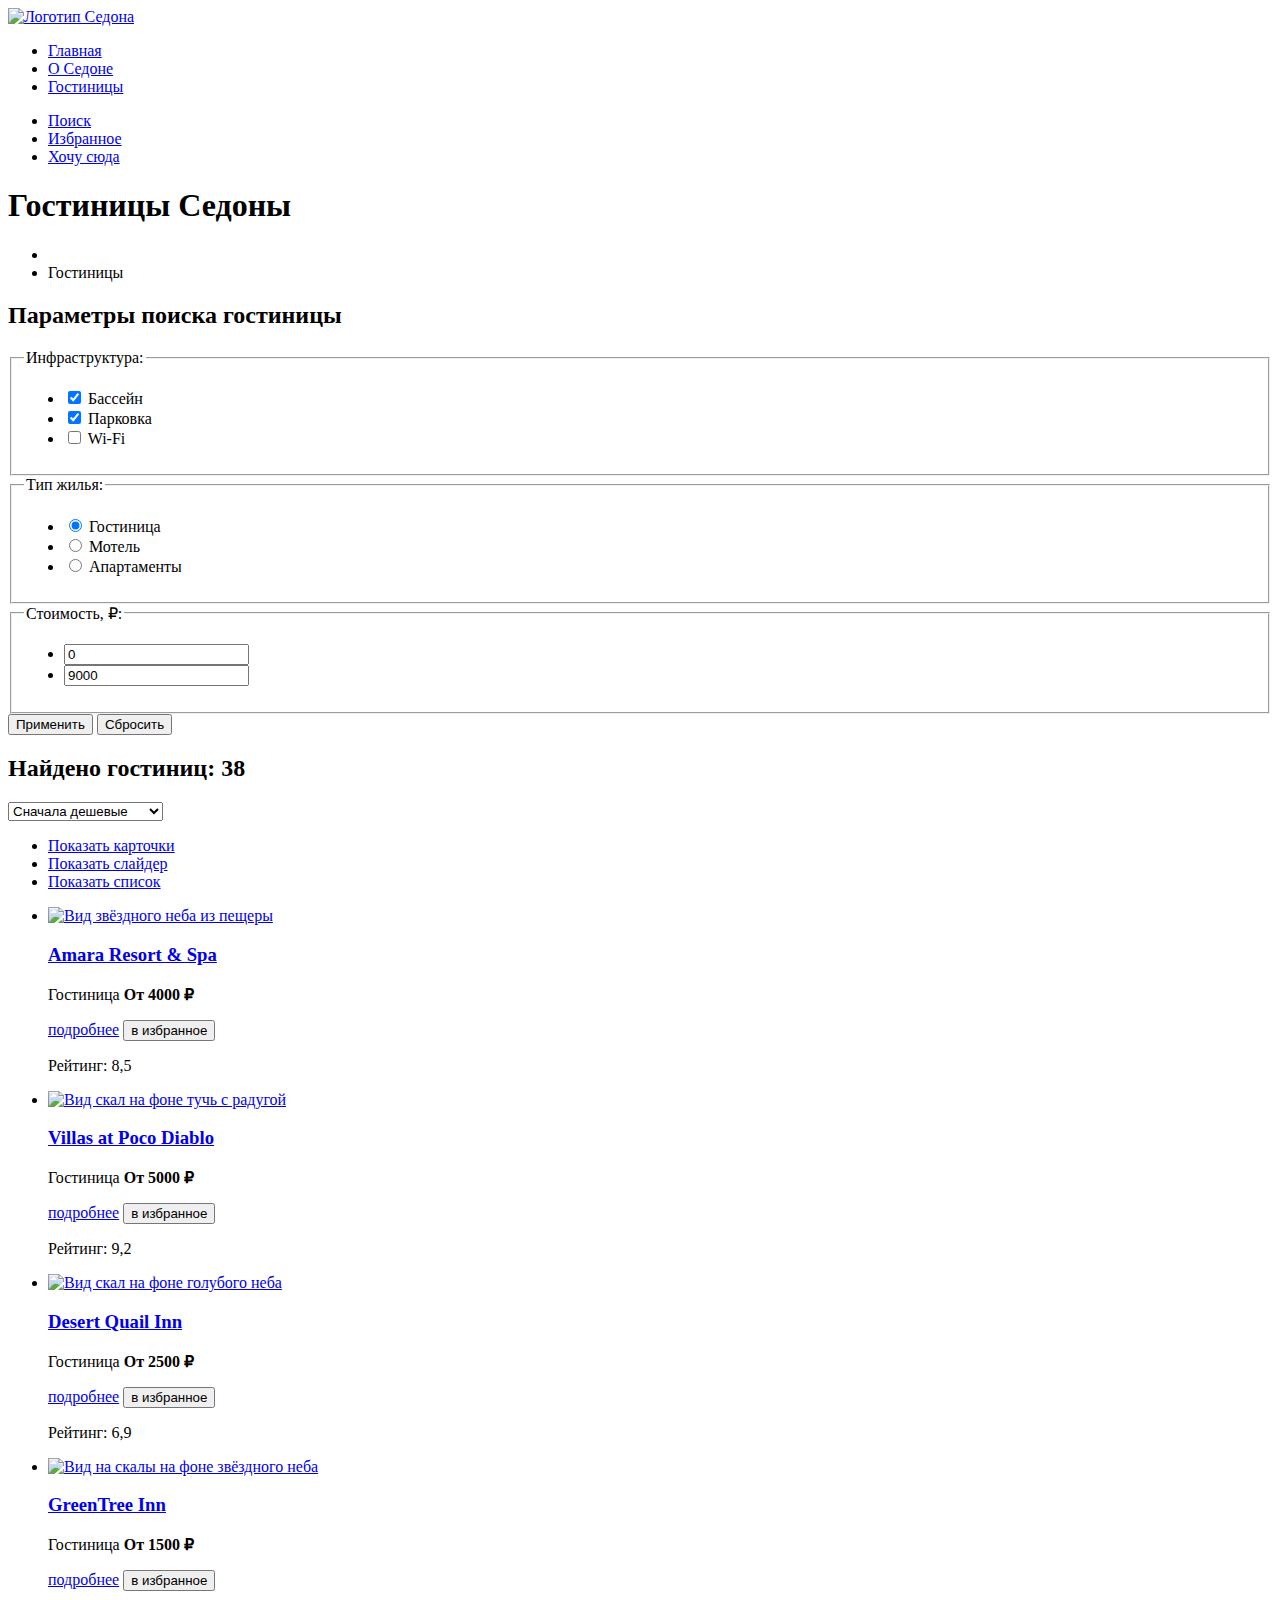
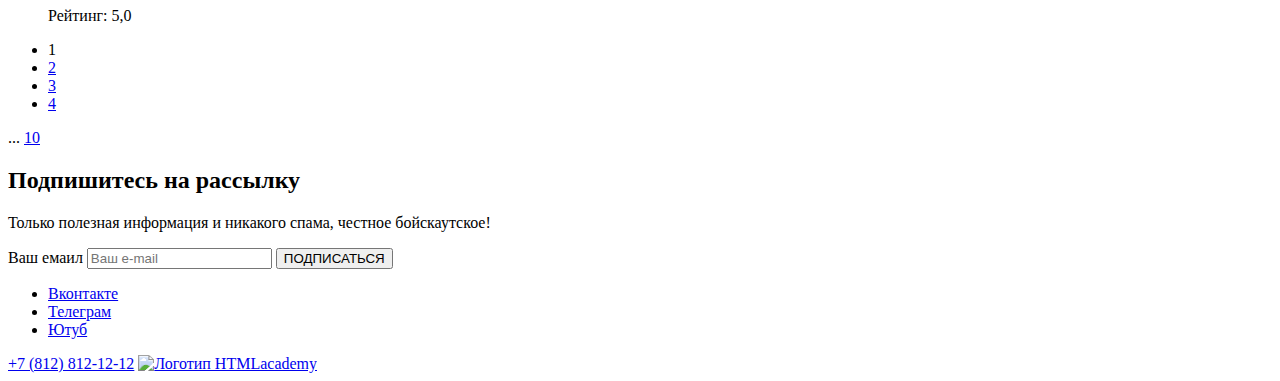
==== catalog.html @ 2568233f "Merge pull request #2 from MULTI-82rus/master" ====
<!DOCTYPE html>
<html lang="ru">
<head>
  <meta charset="UTF-8">
  <title>Городок: Седона</title>
</head>
<body>
  <header class="page-header">
    <a class="logo" href="index.html">
      <img src="#" alt="Логотип Седона">
    </a>
    <nav class="navigation">
      <ul class="navigation-list">
        <li class="navigation-item">
          <a class="navigation-link" href="index.html">Главная</a>
        </li>
        <li class="navigation-item">
          <a class="navigation-link" href="#">О&nbsp;Седоне</a>
        </li>
        <li class="navigation-item navigation-item-current">
          <a class="navigation-link" href="#">Гостиницы</a>
        </li>
      </ul>
      <ul class="navigation-list navigation-user">
        <li class="navigation-item">
          <a class="navigation-link" href="#">
            <span class="visually-hidden">Поиск</span>
          </a>
        </li>
        <li class="navigation-item">
          <a class="navigation-link" href="#">
            <span class="visually-hidden">Избранное</span>
          </a>
        </li>
        <li class="navigation-item">
          <a class="navigation-link button" href="catalog.html">Хочу сюда</a>
        </li>
      </ul>
    </nav>
  </header>
  <main class="main-catalog">
    <section class="hero-catalog">
      <h1 class="hero-catolog-title">Гостиницы Седоны</h1>
      <ul class="breadcrumbs-list">
        <li class="breadcrumbs-item">
          <a class="breadcrumbs-link" href="index.html"></a>
        </li>
        <li class="breadcrumbs-item">
          <a class="breadcrumbs-link">Гостиницы</a>
        </li>
      </ul>
      <h2 class="visually-hidden">Параметры поиска гостиницы</h2>
      <form class="catalog-filter" action="https://echo.htmlacademy.ru/" method="post">
        <fieldset class="catalog-filter-group">
          <legend class="catalog-filter-title">Инфраструктура:</legend>
          <ul class="catalog-filter-list">
            <li class="catalog-filter-item">
              <label class="control">
                <input class="control-input" type="checkbox" name="swimming-pool" checked>
                Бассейн
              </label>
            </li>
            <li class="catalog-filter-item">
              <label class="control">
                <input class="control-input" type="checkbox" name="parking" checked>
                Парковка
              </label>
            </li>
            <li class="catalog-filter-item">
              <label class="control">
                <input class="control-input" type="checkbox" name="wi-fi">
                Wi-Fi
              </label>
            </li>
          </ul>
        </fieldset>
        <fieldset class="catalog-filter-group">
          <legend class="catalog-filter-title">Тип жилья:</legend>
          <ul class="catalog-filter-list">
            <li class="catalog-filter-item">
              <label class="control">
                <input class="control-input" type="radio" name="type-of-housing" value="hotel" checked>
                Гостиница
              </label>
            </li>
            <li class="catalog-filter-item">
              <label class="control">
                <input class="control-input" type="radio" name="type-of-housing" value="motel">
                Мотель
              </label>
            </li>
            <li class="catalog-filter-item">
              <label class="control">
                <input class="control-input" type="radio" name="type-of-housing" value="apartments">
                Апартаменты
              </label>
            </li>
          </ul>
        </fieldset>
        <fieldset class="catalog-filter-group">
          <legend class="catalog-filter-title">Стоимость, ₽:</legend>
          <ul class="catalog-filter-list">
            <li class="catalog-filter-item">
              <label class="control">
                <input class="control-input" type="text" name="min-amount" value="0" placeholder="от">
              </label>
            </li>
            <li class="catalog-filter-item">
              <label class="control">
                <input class="control-input" type="text" name="max-amount" value="9000" placeholder="до">
              </label>
            </li>
          </ul>
        </fieldset>
        <button class="button button-catalog-filter" type="submit">Применить</button>
        <button class="button button-reset-catalog-filter" type="reset">Сбросить</button>
      </form>
    </section>
    <section class="hotel-cards">
      <div class="sorting-products">
        <h2 class="sorting-products-title">Найдено гостиниц: <span>38</span></h2>
        <select class="select-control" aria-label="Сортировка">
          <option value="cheap" selected>Сначала дешевые</option>
          <option value="expensive">Сначала дорогие</option>
          <option value="popular">Сначала популярные</option>
        </select>
        <ul class="sorting-display-list">
          <li  class="sorting-display-item sorting-display-item-current">
            <a class="sorting-display-link" href="#">
              <span class="visually-hidden">Показать карточки</span>
            </a>
          </li>
          <li  class="sorting-display-item">
            <a class="sorting-display-link" href="#">
              <span class="visually-hidden">Показать слайдер</span>
            </a>
          </li>
          <li  class="sorting-display-item">
            <a class="sorting-display-link" href="#">
              <span class="visually-hidden">Показать список</span>
            </a>
          </li>
        </ul>
      </div>
      <div class="hotel-cards-wrapper">
        <ul class="hotel-cards-list">
          <li class="hotel-card">
            <a class="hotel-card-link" href="#">
              <img class="hotel-card-image" src="#" alt="Вид звёздного неба из пещеры">
            </a>
            <a class="hotel-card-link" href="#">
              <h3 class="class="hotel-card-title>Amara Resort &amp;&nbsp;Spa</h3>
            </a>
            <p class="hotel-card-info">
              <span class="hotel-card-type">Гостиница</span>
              <b class="hotel-card-price">От 4000 ₽</b>
            </p>
            <a class="button-card-detailed button" href="#">подробнее</a>
            <button class="button-card-favorites button" type="button">в избранное</button>
            <div class="rating-stars">
              <span class="star"></span>
              <span class="star"></span>
              <span class="star"></span>
              <span class="star"></span>
            </div>
            <p class="rating">Рейтинг: 8,5</p>
          </li>
        </ul>
      </div>
      <div class="hotel-cards-wrapper">
        <ul class="hotel-cards-list">
          <li class="hotel-card">
            <a class="hotel-card-link" href="#">
              <img class="hotel-card-image" src="#" alt="Вид скал на фоне тучь с радугой">
            </a>
            <a class="hotel-card-link" href="#">
              <h3 class="class="hotel-card-title>Villas at&nbsp;Poco Diablo</h3>
            </a>
            <p class="hotel-card-info">
              <span class="hotel-card-type">Гостиница</span>
              <b class="hotel-card-price">От 5000 ₽</b>
            </p>
            <a class="button-card-detailed button" href="#">подробнее</a>
            <button class="button-card-favorites button" type="button">в избранное</button>
            <div class="rating-stars">
              <span class="star"></span>
              <span class="star"></span>
              <span class="star"></span>
              <span class="star"></span>
            </div>
            <p class="rating">Рейтинг: 9,2</p>
          </li>
        </ul>
      </div>
      <div class="hotel-cards-wrapper">
        <ul class="hotel-cards-list">
          <li class="hotel-card">
            <a class="hotel-card-link" href="#">
              <img class="hotel-card-image" src="#" alt="Вид скал на фоне голубого неба">
            </a>
            <a class="hotel-card-link" href="#">
              <h3 class="class="hotel-card-title>Desert Quail Inn</h3>
            </a>
            <p class="hotel-card-info">
              <span class="hotel-card-type">Гостиница</span>
              <b class="hotel-card-price">От 2500 ₽</b>
            </p>
            <a class="button-card-detailed button" href="#">подробнее</a>
            <button class="button-card-favorites button" type="button">в избранное</button>
            <div class="rating-stars">
              <span class="star"></span>
              <span class="star"></span>
              <span class="star"></span>
            </div>
            <p class="rating">Рейтинг: 6,9</p>
          </li>
        </ul>
      </div>
      <div class="hotel-cards-wrapper">
        <ul class="hotel-cards-list">
          <li class="hotel-card">
            <a class="hotel-card-link" href="#">
              <img class="hotel-card-image" src="#" alt="Вид на скалы на фоне звёздного неба">
            </a>
            <a class="hotel-card-link" href="#">
              <h3 class="class="hotel-card-title>GreenTree Inn</h3>
            </a>
            <p class="hotel-card-info">
              <span class="hotel-card-type">Гостиница</span>
              <b class="hotel-card-price">От 1500 ₽</b>
            </p>
            <a class="button-card-detailed button" href="#">подробнее</a>
            <button class="button-card-favorites button" type="button">в избранное</button>
            <div class="rating-stars">
              <span class="star"></span>
              <span class="star"></span>
            </div>
            <p class="rating">Рейтинг: 5,0</p>
          </li>
        </ul>
      </div>
      <div class="pagination">
        <ul class="pagination-list">
          <li class="pagination-item">
            <a class="pagination-link pagination-link-current">1</a>
          </li>
          <li class="pagination-item">
            <a class="pagination-link" href="#">2</a>
          </li>
          <li class="pagination-item">
            <a class="pagination-link" href="#">3</a>
          </li>
          <li class="pagination-item">
            <a class="pagination-link" href="#">4</a>
          </li>
        </ul>
        <span class="pagination-separator">...</span>
        <a class="pagination-last-page" href="#">10</a>
      </div>
    </section>
    <section class="subscription subscription-catalog">
      <h2 class="subscription-title">Подпишитесь на&nbsp;рассылку</h2>
      <p class="subscription-descr">Только полезная информация и&nbsp;никакого спама, честное бойскаутское!</p>
      <form class="subscription-form" action="https://echo.htmlacademy.ru/" method="post">
        <label class="visually-hidden" for="subscription-email">Ваш емаил</label>
        <input class="subscription-field" type="email" name="subscription-email" id="subscription-email" placeholder="Ваш e-mail">
        <button class="subscription-button" type="submit">ПОДПИСАТЬСЯ</button>
      </form>
    </section>
  </main>
  <footer class="page-footer">
    <ul class="social-list">
      <li class="social-item">
        <a class="social-icons" href="https://vk.com/htmlacademy" target="_blank">
          <span class="visually-hidden">Вконтакте</span>
        </a>
      </li>
      <li class="social-item">
        <a class="social-icons" href="https://t.me/htmlacademy" target="_blank">
          <span class="visually-hidden">Телеграм</span>
        </a>
      </li>
      <li class="social-item">
        <a class="social-icons" href="https://www.youtube.com/user/htmlacademyru" target="_blank">
          <span class="visually-hidden">Ютуб</span>
        </a>
      </li>
    </ul>
    <a href="tel:+78128121212">+7 (812) 812-12-12</a>
    <a href="https://htmlacademy.ru/" target="_blank">
      <img src="#" alt="Логотип HTMLacademy">
    </a>
  </footer>
</body>
</html>
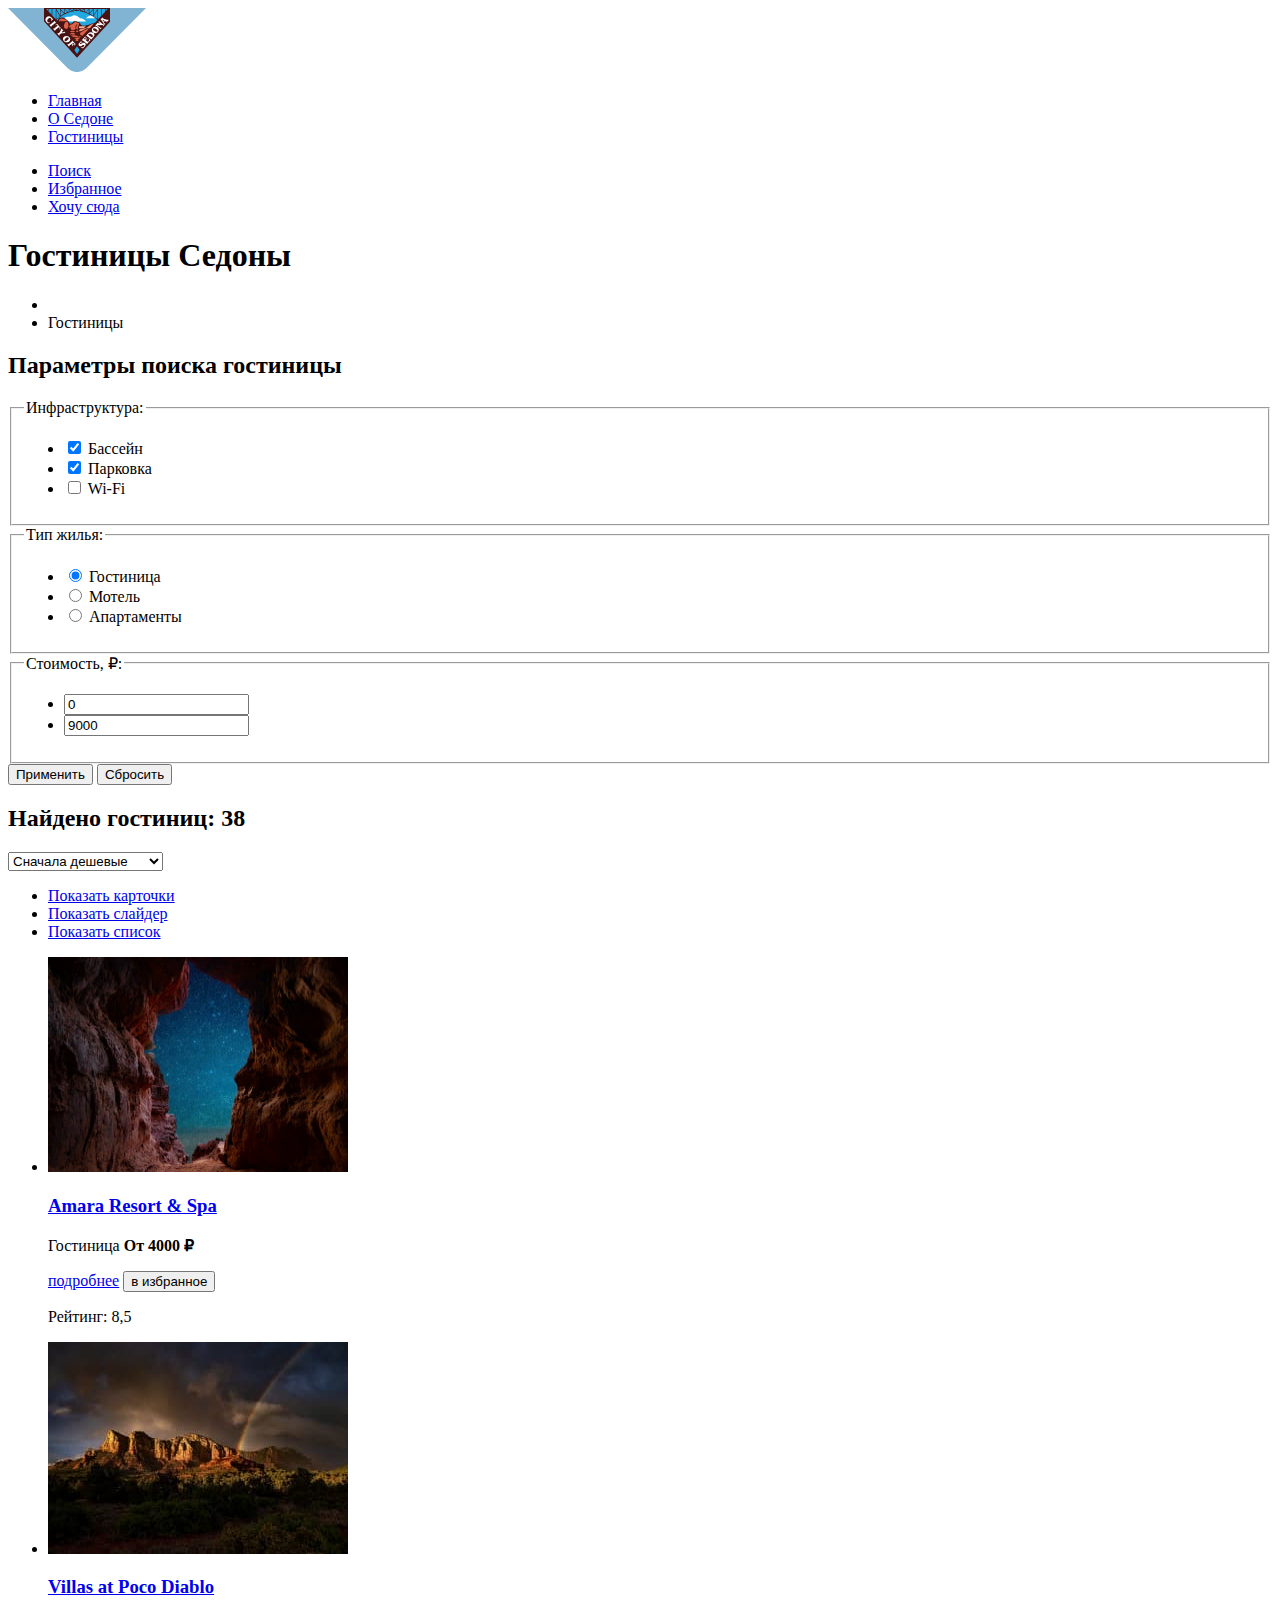
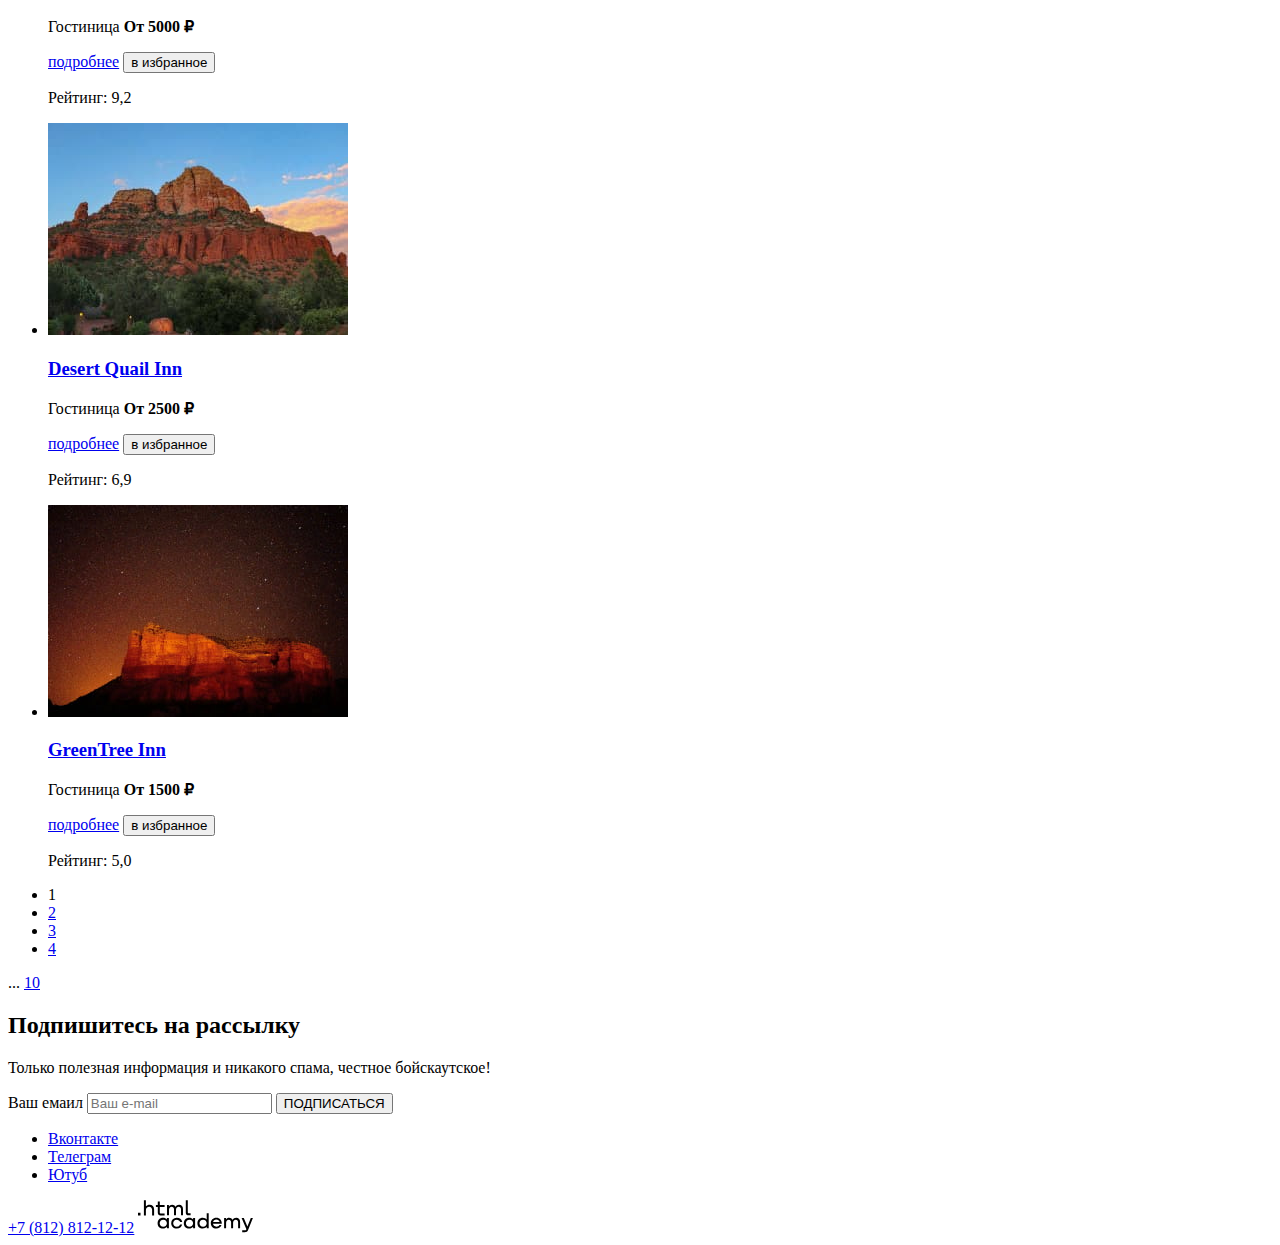
==== commit 875009e0: "Подключает контентные изображения в разметку" ====
--- a/catalog.html
+++ b/catalog.html
@@ -7,7 +7,7 @@
 <body>
   <header class="page-header">
     <a class="logo" href="index.html">
-      <img src="#" alt="Логотип Седона">
+      <img src="images/logo/logo.svg" width="138" height="64" alt="Логотип Седона">
     </a>
     <nav class="navigation">
       <ul class="navigation-list">
@@ -146,7 +146,7 @@
         <ul class="hotel-cards-list">
           <li class="hotel-card">
             <a class="hotel-card-link" href="#">
-              <img class="hotel-card-image" src="#" alt="Вид звёздного неба из пещеры">
+              <img class="hotel-card-image" src="images/catalog/catalog-hotel-Amara-Resort-Spa.jpg" width="300" height="215" alt="Вид звёздного неба из пещеры">
             </a>
             <a class="hotel-card-link" href="#">
               <h3 class="class="hotel-card-title>Amara Resort &amp;&nbsp;Spa</h3>
@@ -171,7 +171,7 @@
         <ul class="hotel-cards-list">
           <li class="hotel-card">
             <a class="hotel-card-link" href="#">
-              <img class="hotel-card-image" src="#" alt="Вид скал на фоне тучь с радугой">
+              <img class="hotel-card-image" src="images/catalog/catalog-hotel-Villas-at-Poco-Diablo.jpg" alt="Вид скал на фоне тучь с радугой">
             </a>
             <a class="hotel-card-link" href="#">
               <h3 class="class="hotel-card-title>Villas at&nbsp;Poco Diablo</h3>
@@ -196,7 +196,7 @@
         <ul class="hotel-cards-list">
           <li class="hotel-card">
             <a class="hotel-card-link" href="#">
-              <img class="hotel-card-image" src="#" alt="Вид скал на фоне голубого неба">
+              <img class="hotel-card-image" src="images/catalog/catalog-hotel-Desert-Quail-Inn.jpg" alt="Вид скал на фоне голубого неба">
             </a>
             <a class="hotel-card-link" href="#">
               <h3 class="class="hotel-card-title>Desert Quail Inn</h3>
@@ -220,7 +220,7 @@
         <ul class="hotel-cards-list">
           <li class="hotel-card">
             <a class="hotel-card-link" href="#">
-              <img class="hotel-card-image" src="#" alt="Вид на скалы на фоне звёздного неба">
+              <img class="hotel-card-image" src="images/catalog/catalog-hotel-GreenTree-Inn.jpg" alt="Вид на скалы на фоне звёздного неба">
             </a>
             <a class="hotel-card-link" href="#">
               <h3 class="class="hotel-card-title>GreenTree Inn</h3>
@@ -288,7 +288,7 @@
     </ul>
     <a href="tel:+78128121212">+7 (812) 812-12-12</a>
     <a href="https://htmlacademy.ru/" target="_blank">
-      <img src="#" alt="Логотип HTMLacademy">
+      <img src="images/logo/logo-footer-htmlacademy.svg" width="115" height="33" alt="Логотип HTMLacademy">
     </a>
   </footer>
 </body>
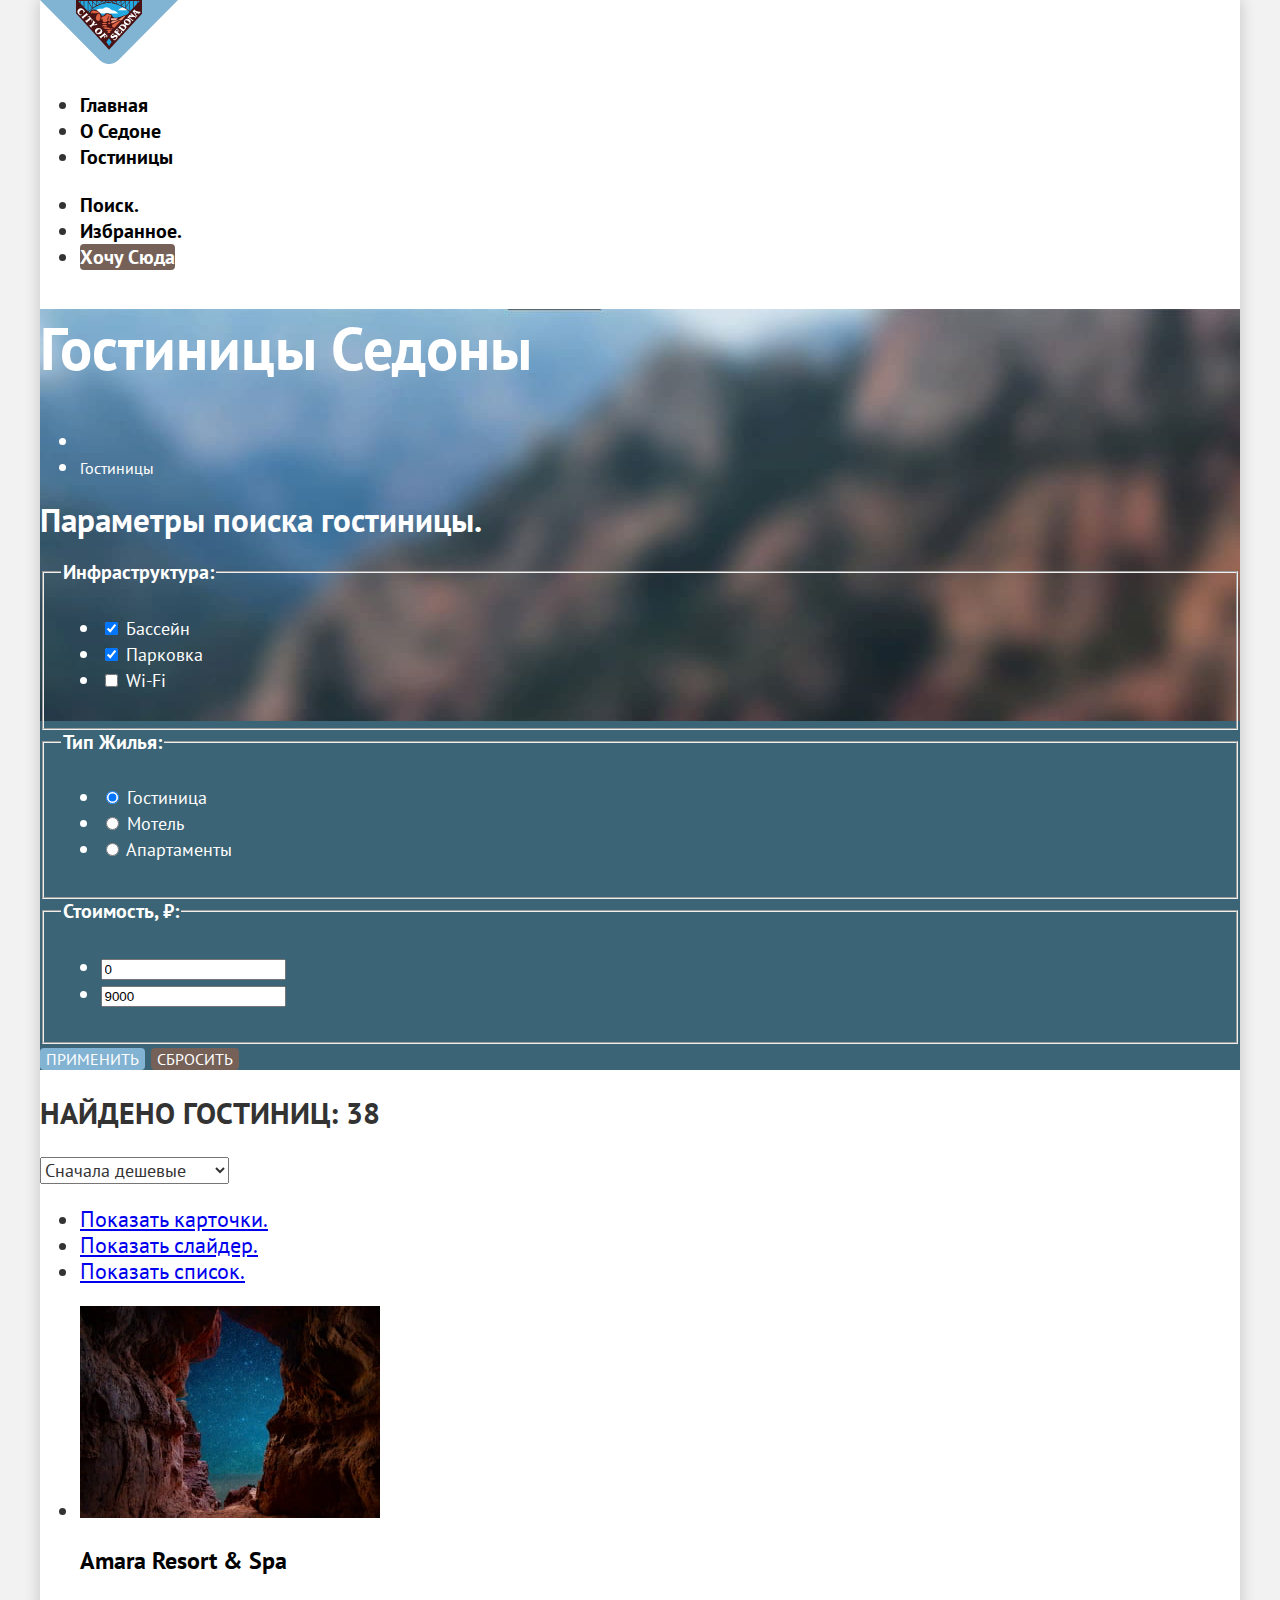
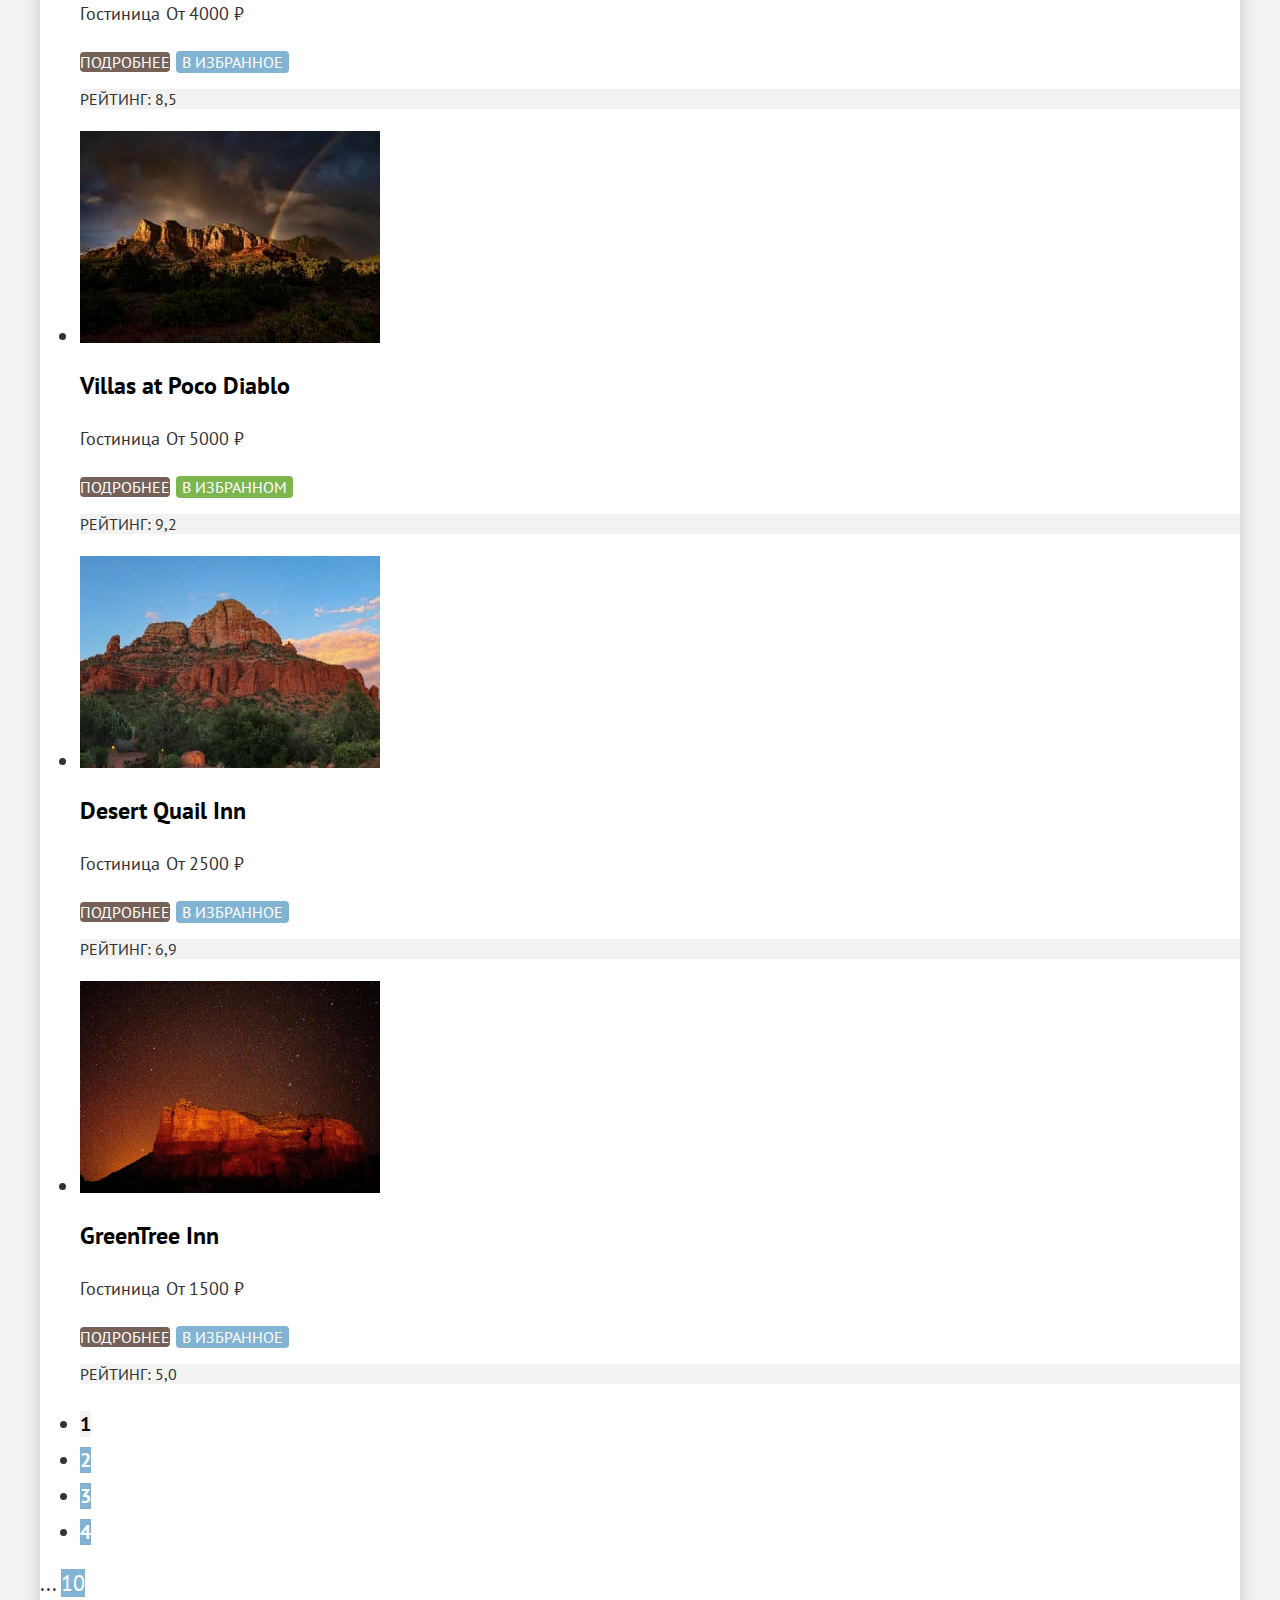
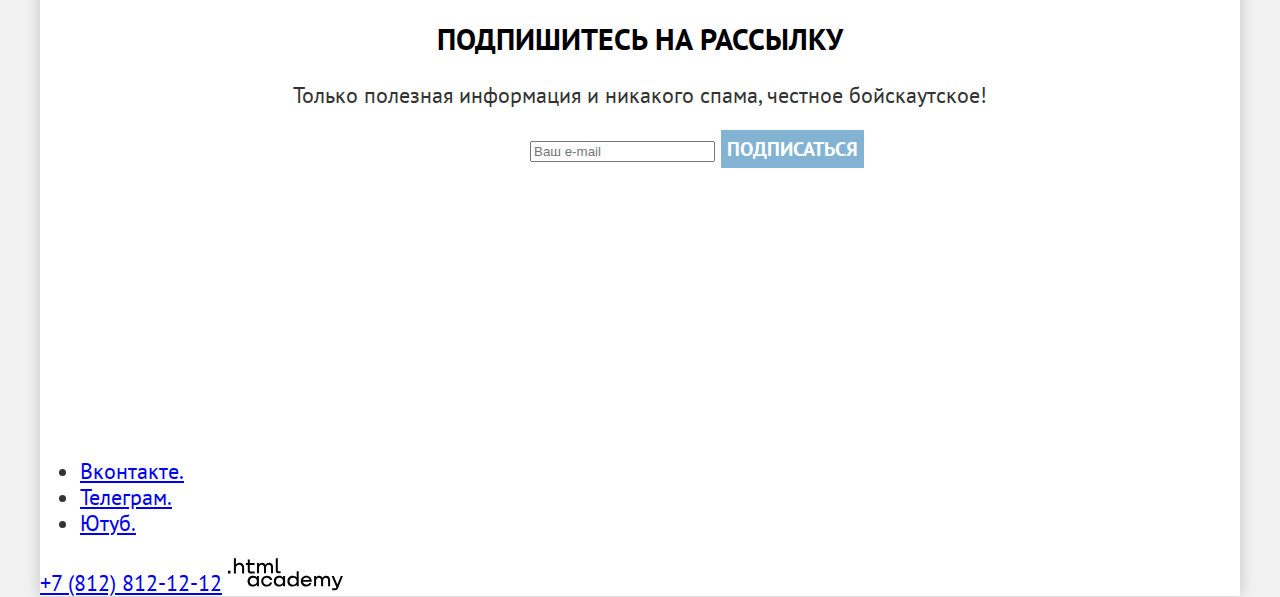
==== commit 233a4f03: "Merge pull request #4 from MULTI-82rus/master" ====
--- a/catalog.html
+++ b/catalog.html
@@ -1,295 +1,441 @@
 <!DOCTYPE html>
 <html lang="ru">
-<head>
-  <meta charset="UTF-8">
-  <title>Городок: Седона</title>
-</head>
-<body>
-  <header class="page-header">
-    <a class="logo" href="index.html">
-      <img src="images/logo/logo.svg" width="138" height="64" alt="Логотип Седона">
-    </a>
-    <nav class="navigation">
-      <ul class="navigation-list">
-        <li class="navigation-item">
-          <a class="navigation-link" href="index.html">Главная</a>
-        </li>
-        <li class="navigation-item">
-          <a class="navigation-link" href="#">О&nbsp;Седоне</a>
-        </li>
-        <li class="navigation-item navigation-item-current">
-          <a class="navigation-link" href="#">Гостиницы</a>
-        </li>
-      </ul>
-      <ul class="navigation-list navigation-user">
-        <li class="navigation-item">
-          <a class="navigation-link" href="#">
-            <span class="visually-hidden">Поиск</span>
-          </a>
-        </li>
-        <li class="navigation-item">
-          <a class="navigation-link" href="#">
-            <span class="visually-hidden">Избранное</span>
-          </a>
-        </li>
-        <li class="navigation-item">
-          <a class="navigation-link button" href="catalog.html">Хочу сюда</a>
-        </li>
-      </ul>
-    </nav>
-  </header>
-  <main class="main-catalog">
-    <section class="hero-catalog">
-      <h1 class="hero-catolog-title">Гостиницы Седоны</h1>
-      <ul class="breadcrumbs-list">
-        <li class="breadcrumbs-item">
-          <a class="breadcrumbs-link" href="index.html"></a>
-        </li>
-        <li class="breadcrumbs-item">
-          <a class="breadcrumbs-link">Гостиницы</a>
-        </li>
-      </ul>
-      <h2 class="visually-hidden">Параметры поиска гостиницы</h2>
-      <form class="catalog-filter" action="https://echo.htmlacademy.ru/" method="post">
-        <fieldset class="catalog-filter-group">
-          <legend class="catalog-filter-title">Инфраструктура:</legend>
-          <ul class="catalog-filter-list">
-            <li class="catalog-filter-item">
-              <label class="control">
-                <input class="control-input" type="checkbox" name="swimming-pool" checked>
-                Бассейн
-              </label>
-            </li>
-            <li class="catalog-filter-item">
-              <label class="control">
-                <input class="control-input" type="checkbox" name="parking" checked>
-                Парковка
-              </label>
-            </li>
-            <li class="catalog-filter-item">
-              <label class="control">
-                <input class="control-input" type="checkbox" name="wi-fi">
-                Wi-Fi
-              </label>
+  <head>
+    <meta charset="UTF-8" />
+    <title>Городок: Седона</title>
+    <link rel="stylesheet" href="styles/styles.css" />
+  </head>
+  <body>
+    <div class="page-container">
+      <!-- Шапка -->
+      <header class="page-header">
+        <a class="header-logo" href="index.html">
+          <img
+            src="images/logo/logo.svg"
+            width="138"
+            height="64"
+            alt="Логотип Седона."
+          />
+        </a>
+        <nav class="navigation">
+          <ul class="navigation-list">
+            <li class="navigation-item">
+              <a class="navigation-link" href="index.html">Главная</a>
+            </li>
+            <li class="navigation-item">
+              <a class="navigation-link" href="#">О&nbsp;Седоне</a>
+            </li>
+            <li class="navigation-item navigation-item-current">
+              <a class="navigation-link" href="#">Гостиницы</a>
             </li>
           </ul>
-        </fieldset>
-        <fieldset class="catalog-filter-group">
-          <legend class="catalog-filter-title">Тип жилья:</legend>
-          <ul class="catalog-filter-list">
-            <li class="catalog-filter-item">
-              <label class="control">
-                <input class="control-input" type="radio" name="type-of-housing" value="hotel" checked>
-                Гостиница
-              </label>
-            </li>
-            <li class="catalog-filter-item">
-              <label class="control">
-                <input class="control-input" type="radio" name="type-of-housing" value="motel">
-                Мотель
-              </label>
-            </li>
-            <li class="catalog-filter-item">
-              <label class="control">
-                <input class="control-input" type="radio" name="type-of-housing" value="apartments">
-                Апартаменты
-              </label>
+          <ul class="navigation-list navigation-user">
+            <li class="navigation-item">
+              <a class="navigation-link" href="#">
+                <span class="visually-hidden">Поиск.</span>
+              </a>
+            </li>
+            <li class="navigation-item">
+              <a class="navigation-link" href="#">
+                <span class="visually-hidden">Избранное.</span>
+              </a>
+            </li>
+            <li class="navigation-item">
+              <a class="navigation-link button" href="catalog.html"
+                >Хочу сюда</a
+              >
             </li>
           </ul>
-        </fieldset>
-        <fieldset class="catalog-filter-group">
-          <legend class="catalog-filter-title">Стоимость, ₽:</legend>
-          <ul class="catalog-filter-list">
-            <li class="catalog-filter-item">
-              <label class="control">
-                <input class="control-input" type="text" name="min-amount" value="0" placeholder="от">
-              </label>
-            </li>
-            <li class="catalog-filter-item">
-              <label class="control">
-                <input class="control-input" type="text" name="max-amount" value="9000" placeholder="до">
-              </label>
-            </li>
-          </ul>
-        </fieldset>
-        <button class="button button-catalog-filter" type="submit">Применить</button>
-        <button class="button button-reset-catalog-filter" type="reset">Сбросить</button>
-      </form>
-    </section>
-    <section class="hotel-cards">
-      <div class="sorting-products">
-        <h2 class="sorting-products-title">Найдено гостиниц: <span>38</span></h2>
-        <select class="select-control" aria-label="Сортировка">
-          <option value="cheap" selected>Сначала дешевые</option>
-          <option value="expensive">Сначала дорогие</option>
-          <option value="popular">Сначала популярные</option>
-        </select>
-        <ul class="sorting-display-list">
-          <li  class="sorting-display-item sorting-display-item-current">
-            <a class="sorting-display-link" href="#">
-              <span class="visually-hidden">Показать карточки</span>
+        </nav>
+      </header>
+      <main class="main-catalog">
+        <!-- Обёртка фильтра -->
+        <div class="main-inner-wrap">
+          <!-- Шапка фильтр поиска гостиниц -->
+          <header class="main-inner">
+            <h1 class="main-inner-title">Гостиницы Седоны</h1>
+            <ul class="breadcrumbs-list">
+              <li class="breadcrumbs-item">
+                <a class="breadcrumbs-link" href="index.html"></a>
+              </li>
+              <li class="breadcrumbs-item">
+                <a class="breadcrumbs-link">Гостиницы</a>
+              </li>
+            </ul>
+          </header>
+          <!-- Фильтр поиска гостиниц -->
+          <section class="catalog-products">
+            <h2 class="visually-hidden">Параметры поиска гостиницы.</h2>
+            <form
+              class="catalog-filter"
+              action="https://echo.htmlacademy.ru/"
+              method="post"
+            >
+              <fieldset class="catalog-filter-group">
+                <legend class="catalog-filter-title">Инфраструктура:</legend>
+                <ul class="catalog-filter-list">
+                  <li class="catalog-filter-item">
+                    <label class="control">
+                      <input
+                        class="control-input"
+                        type="checkbox"
+                        name="swimming-pool"
+                        checked
+                      />
+                      Бассейн
+                    </label>
+                  </li>
+                  <li class="catalog-filter-item">
+                    <label class="control">
+                      <input
+                        class="control-input"
+                        type="checkbox"
+                        name="parking"
+                        checked
+                      />
+                      Парковка
+                    </label>
+                  </li>
+                  <li class="catalog-filter-item">
+                    <label class="control">
+                      <input
+                        class="control-input"
+                        type="checkbox"
+                        name="wi-fi"
+                      />
+                      Wi-Fi
+                    </label>
+                  </li>
+                </ul>
+              </fieldset>
+              <fieldset class="catalog-filter-group">
+                <legend class="catalog-filter-title">Тип жилья:</legend>
+                <ul class="catalog-filter-list">
+                  <li class="catalog-filter-item">
+                    <label class="control">
+                      <input
+                        class="control-input"
+                        type="radio"
+                        name="type-of-housing"
+                        value="hotel"
+                        checked
+                      />
+                      Гостиница
+                    </label>
+                  </li>
+                  <li class="catalog-filter-item">
+                    <label class="control">
+                      <input
+                        class="control-input"
+                        type="radio"
+                        name="type-of-housing"
+                        value="motel"
+                      />
+                      Мотель
+                    </label>
+                  </li>
+                  <li class="catalog-filter-item">
+                    <label class="control">
+                      <input
+                        class="control-input"
+                        type="radio"
+                        name="type-of-housing"
+                        value="apartments"
+                      />
+                      Апартаменты
+                    </label>
+                  </li>
+                </ul>
+              </fieldset>
+              <fieldset class="catalog-filter-group">
+                <legend class="catalog-filter-title">Стоимость, ₽:</legend>
+                <ul class="catalog-filter-list">
+                  <li class="catalog-filter-item">
+                    <label class="control">
+                      <input
+                        class="control-input"
+                        type="text"
+                        name="min-amount"
+                        value="0"
+                        placeholder="от"
+                      />
+                    </label>
+                  </li>
+                  <li class="catalog-filter-item">
+                    <label class="control">
+                      <input
+                        class="control-input"
+                        type="text"
+                        name="max-amount"
+                        value="9000"
+                        placeholder="до"
+                      />
+                    </label>
+                  </li>
+                </ul>
+              </fieldset>
+              <button class="button button-light" type="submit">
+                Применить
+              </button>
+              <button class="button button-reset-catalog-filter" type="reset">
+                Сбросить
+              </button>
+            </form>
+          </section>
+        </div>
+        <!-- Карточки гостиниц -->
+        <section class="hotel-cards">
+          <div class="sorting-products">
+            <h2 class="sorting-products-title">
+              Найдено гостиниц: <span>38</span>
+            </h2>
+            <select class="select-control" aria-label="Сортировка">
+              <option value="cheap" selected>Сначала дешевые</option>
+              <option value="expensive">Сначала дорогие</option>
+              <option value="popular">Сначала популярные</option>
+            </select>
+            <ul class="sorting-display-list">
+              <li class="sorting-display-item sorting-display-item-current">
+                <a class="sorting-display-link" href="#">
+                  <span class="visually-hidden">Показать карточки.</span>
+                </a>
+              </li>
+              <li class="sorting-display-item">
+                <a class="sorting-display-link" href="#">
+                  <span class="visually-hidden">Показать слайдер.</span>
+                </a>
+              </li>
+              <li class="sorting-display-item">
+                <a class="sorting-display-link" href="#">
+                  <span class="visually-hidden">Показать список.</span>
+                </a>
+              </li>
+            </ul>
+          </div>
+          <div class="hotel-cards-wrapper">
+            <ul class="hotel-cards-list">
+              <li class="hotel-card">
+                <a class="hotel-card-link" href="#">
+                  <img
+                    class="hotel-card-image"
+                    src="images/catalog/catalog-hotel-Amara-Resort-Spa.jpg"
+                    width="300"
+                    height="212"
+                    alt="Вид звёздного неба из пещеры."
+                  />
+                </a>
+                <a class="hotel-card-link" href="#">
+                  <h3 class="hotel-card-title">Amara Resort &amp;&nbsp;Spa</h3>
+                </a>
+                <p class="hotel-card-info">
+                  <span class="hotel-card-type">Гостиница</span>
+                  <b class="hotel-card-price">От 4000 ₽</b>
+                </p>
+                <a class="button" href="#">подробнее</a>
+                <button class="button button-light" type="button">
+                  в избранное
+                </button>
+                <div class="rating-stars">
+                  <span class="star"></span>
+                  <span class="star"></span>
+                  <span class="star"></span>
+                  <span class="star"></span>
+                </div>
+                <p class="rating">Рейтинг: 8,5</p>
+              </li>
+            </ul>
+          </div>
+          <div class="hotel-cards-wrapper">
+            <ul class="hotel-cards-list">
+              <li class="hotel-card">
+                <a class="hotel-card-link" href="#">
+                  <img
+                    class="hotel-card-image"
+                    src="images/catalog/catalog-hotel-Villas-at-Poco-Diablo.jpg"
+                    width="300"
+                    height="212"
+                    alt="Вид скал на фоне тучь с радугой."
+                  />
+                </a>
+                <a class="hotel-card-link" href="#">
+                  <h3 class="hotel-card-title">Villas at&nbsp;Poco Diablo</h3>
+                </a>
+                <p class="hotel-card-info">
+                  <span class="hotel-card-type">Гостиница</span>
+                  <b class="hotel-card-price">От 5000 ₽</b>
+                </p>
+                <a class="button" href="#">подробнее</a>
+                <button class="button button-in-favorites" type="button">
+                  в избранном
+                </button>
+                <div class="rating-stars">
+                  <span class="star"></span>
+                  <span class="star"></span>
+                  <span class="star"></span>
+                  <span class="star"></span>
+                </div>
+                <p class="rating">Рейтинг: 9,2</p>
+              </li>
+            </ul>
+          </div>
+          <div class="hotel-cards-wrapper">
+            <ul class="hotel-cards-list">
+              <li class="hotel-card">
+                <a class="hotel-card-link" href="#">
+                  <img
+                    class="hotel-card-image"
+                    src="images/catalog/catalog-hotel-Desert-Quail-Inn.jpg"
+                    width="300"
+                    height="212"
+                    alt="Вид скал на фоне голубого неба."
+                  />
+                </a>
+                <a class="hotel-card-link" href="#">
+                  <h3 class="hotel-card-title">Desert Quail Inn</h3>
+                </a>
+                <p class="hotel-card-info">
+                  <span class="hotel-card-type">Гостиница</span>
+                  <b class="hotel-card-price">От 2500 ₽</b>
+                </p>
+                <a class="button" href="#">подробнее</a>
+                <button class="button button-light" type="button">
+                  в избранное
+                </button>
+                <div class="rating-stars">
+                  <span class="star"></span>
+                  <span class="star"></span>
+                  <span class="star"></span>
+                </div>
+                <p class="rating">Рейтинг: 6,9</p>
+              </li>
+            </ul>
+          </div>
+          <div class="hotel-cards-wrapper">
+            <ul class="hotel-cards-list">
+              <li class="hotel-card">
+                <a class="hotel-card-link" href="#">
+                  <img
+                    class="hotel-card-image"
+                    src="images/catalog/catalog-hotel-GreenTree-Inn.jpg"
+                    width="300"
+                    height="212"
+                    alt="Вид на скалы на фоне звёздного неба."
+                  />
+                </a>
+                <a class="hotel-card-link" href="#">
+                  <h3 class="hotel-card-title">GreenTree Inn</h3>
+                </a>
+                <p class="hotel-card-info">
+                  <span class="hotel-card-type">Гостиница</span>
+                  <b class="hotel-card-price">От 1500 ₽</b>
+                </p>
+                <a class="button" href="#">подробнее</a>
+                <button class="button button-light" type="button">
+                  в избранное
+                </button>
+                <div class="rating-stars">
+                  <span class="star"></span>
+                  <span class="star"></span>
+                </div>
+                <p class="rating">Рейтинг: 5,0</p>
+              </li>
+            </ul>
+          </div>
+          <!-- Пагинация -->
+          <div class="pagination">
+            <ul class="pagination-list">
+              <li class="pagination-item">
+                <a class="button-gray pagination-link pagination-link-current"
+                  >1</a
+                >
+              </li>
+              <li class="pagination-item">
+                <a class="pagination-link" href="#">2</a>
+              </li>
+              <li class="pagination-item">
+                <a class="pagination-link" href="#">3</a>
+              </li>
+              <li class="pagination-item">
+                <a class="pagination-link" href="#">4</a>
+              </li>
+            </ul>
+            <span class="pagination-separator">...</span>
+            <a
+              class="pagination-link pagination-last-page"
+              href="#"
+              >10</a
+            >
+          </div>
+        </section>
+        <!-- Подписка -->
+        <section class="subscription subscription-catalog">
+          <h2 class="subscription-title subscription-title-catalog">Подпишитесь на&nbsp;рассылку</h2>
+          <p class="subscription-descr subscription-descr-catalog">
+            Только полезная информация и&nbsp;никакого спама, честное
+            бойскаутское!
+          </p>
+          <form
+            class="subscription-form"
+            action="https://echo.htmlacademy.ru/"
+            method="post"
+          >
+            <label class="visually-hidden" for="subscription-email"
+              >Ваш емаил.</label
+            >
+            <input
+              class="subscription-field"
+              type="email"
+              name="subscription-email"
+              id="subscription-email"
+              placeholder="Ваш e-mail"
+            />
+            <button class="subscription-button" type="submit">
+              ПОДПИСАТЬСЯ
+            </button>
+          </form>
+        </section>
+      </main>
+      <!-- Подвал -->
+      <footer class="page-footer">
+        <ul class="social-list">
+          <li class="social-item">
+            <a
+              class="social-icons"
+              href="https://vk.com/htmlacademy"
+              target="_blank"
+            >
+              <span class="visually-hidden">Вконтакте.</span>
             </a>
           </li>
-          <li  class="sorting-display-item">
-            <a class="sorting-display-link" href="#">
-              <span class="visually-hidden">Показать слайдер</span>
+          <li class="social-item">
+            <a
+              class="social-icons"
+              href="https://t.me/htmlacademy"
+              target="_blank"
+            >
+              <span class="visually-hidden">Телеграм.</span>
             </a>
           </li>
-          <li  class="sorting-display-item">
-            <a class="sorting-display-link" href="#">
-              <span class="visually-hidden">Показать список</span>
+          <li class="social-item">
+            <a
+              class="social-icons"
+              href="https://www.youtube.com/user/htmlacademyru"
+              target="_blank"
+            >
+              <span class="visually-hidden">Ютуб.</span>
             </a>
           </li>
         </ul>
-      </div>
-      <div class="hotel-cards-wrapper">
-        <ul class="hotel-cards-list">
-          <li class="hotel-card">
-            <a class="hotel-card-link" href="#">
-              <img class="hotel-card-image" src="images/catalog/catalog-hotel-Amara-Resort-Spa.jpg" width="300" height="215" alt="Вид звёздного неба из пещеры">
-            </a>
-            <a class="hotel-card-link" href="#">
-              <h3 class="class="hotel-card-title>Amara Resort &amp;&nbsp;Spa</h3>
-            </a>
-            <p class="hotel-card-info">
-              <span class="hotel-card-type">Гостиница</span>
-              <b class="hotel-card-price">От 4000 ₽</b>
-            </p>
-            <a class="button-card-detailed button" href="#">подробнее</a>
-            <button class="button-card-favorites button" type="button">в избранное</button>
-            <div class="rating-stars">
-              <span class="star"></span>
-              <span class="star"></span>
-              <span class="star"></span>
-              <span class="star"></span>
-            </div>
-            <p class="rating">Рейтинг: 8,5</p>
-          </li>
-        </ul>
-      </div>
-      <div class="hotel-cards-wrapper">
-        <ul class="hotel-cards-list">
-          <li class="hotel-card">
-            <a class="hotel-card-link" href="#">
-              <img class="hotel-card-image" src="images/catalog/catalog-hotel-Villas-at-Poco-Diablo.jpg" alt="Вид скал на фоне тучь с радугой">
-            </a>
-            <a class="hotel-card-link" href="#">
-              <h3 class="class="hotel-card-title>Villas at&nbsp;Poco Diablo</h3>
-            </a>
-            <p class="hotel-card-info">
-              <span class="hotel-card-type">Гостиница</span>
-              <b class="hotel-card-price">От 5000 ₽</b>
-            </p>
-            <a class="button-card-detailed button" href="#">подробнее</a>
-            <button class="button-card-favorites button" type="button">в избранное</button>
-            <div class="rating-stars">
-              <span class="star"></span>
-              <span class="star"></span>
-              <span class="star"></span>
-              <span class="star"></span>
-            </div>
-            <p class="rating">Рейтинг: 9,2</p>
-          </li>
-        </ul>
-      </div>
-      <div class="hotel-cards-wrapper">
-        <ul class="hotel-cards-list">
-          <li class="hotel-card">
-            <a class="hotel-card-link" href="#">
-              <img class="hotel-card-image" src="images/catalog/catalog-hotel-Desert-Quail-Inn.jpg" alt="Вид скал на фоне голубого неба">
-            </a>
-            <a class="hotel-card-link" href="#">
-              <h3 class="class="hotel-card-title>Desert Quail Inn</h3>
-            </a>
-            <p class="hotel-card-info">
-              <span class="hotel-card-type">Гостиница</span>
-              <b class="hotel-card-price">От 2500 ₽</b>
-            </p>
-            <a class="button-card-detailed button" href="#">подробнее</a>
-            <button class="button-card-favorites button" type="button">в избранное</button>
-            <div class="rating-stars">
-              <span class="star"></span>
-              <span class="star"></span>
-              <span class="star"></span>
-            </div>
-            <p class="rating">Рейтинг: 6,9</p>
-          </li>
-        </ul>
-      </div>
-      <div class="hotel-cards-wrapper">
-        <ul class="hotel-cards-list">
-          <li class="hotel-card">
-            <a class="hotel-card-link" href="#">
-              <img class="hotel-card-image" src="images/catalog/catalog-hotel-GreenTree-Inn.jpg" alt="Вид на скалы на фоне звёздного неба">
-            </a>
-            <a class="hotel-card-link" href="#">
-              <h3 class="class="hotel-card-title>GreenTree Inn</h3>
-            </a>
-            <p class="hotel-card-info">
-              <span class="hotel-card-type">Гостиница</span>
-              <b class="hotel-card-price">От 1500 ₽</b>
-            </p>
-            <a class="button-card-detailed button" href="#">подробнее</a>
-            <button class="button-card-favorites button" type="button">в избранное</button>
-            <div class="rating-stars">
-              <span class="star"></span>
-              <span class="star"></span>
-            </div>
-            <p class="rating">Рейтинг: 5,0</p>
-          </li>
-        </ul>
-      </div>
-      <div class="pagination">
-        <ul class="pagination-list">
-          <li class="pagination-item">
-            <a class="pagination-link pagination-link-current">1</a>
-          </li>
-          <li class="pagination-item">
-            <a class="pagination-link" href="#">2</a>
-          </li>
-          <li class="pagination-item">
-            <a class="pagination-link" href="#">3</a>
-          </li>
-          <li class="pagination-item">
-            <a class="pagination-link" href="#">4</a>
-          </li>
-        </ul>
-        <span class="pagination-separator">...</span>
-        <a class="pagination-last-page" href="#">10</a>
-      </div>
-    </section>
-    <section class="subscription subscription-catalog">
-      <h2 class="subscription-title">Подпишитесь на&nbsp;рассылку</h2>
-      <p class="subscription-descr">Только полезная информация и&nbsp;никакого спама, честное бойскаутское!</p>
-      <form class="subscription-form" action="https://echo.htmlacademy.ru/" method="post">
-        <label class="visually-hidden" for="subscription-email">Ваш емаил</label>
-        <input class="subscription-field" type="email" name="subscription-email" id="subscription-email" placeholder="Ваш e-mail">
-        <button class="subscription-button" type="submit">ПОДПИСАТЬСЯ</button>
-      </form>
-    </section>
-  </main>
-  <footer class="page-footer">
-    <ul class="social-list">
-      <li class="social-item">
-        <a class="social-icons" href="https://vk.com/htmlacademy" target="_blank">
-          <span class="visually-hidden">Вконтакте</span>
+        <a href="tel:+78128121212">+7 (812) 812-12-12</a>
+        <a href="https://htmlacademy.ru/" target="_blank">
+          <img
+            src="images/logo/logo-footer-htmlacademy.svg"
+            width="115"
+            height="33"
+            alt="Логотип HTMLacademy."
+          />
         </a>
-      </li>
-      <li class="social-item">
-        <a class="social-icons" href="https://t.me/htmlacademy" target="_blank">
-          <span class="visually-hidden">Телеграм</span>
-        </a>
-      </li>
-      <li class="social-item">
-        <a class="social-icons" href="https://www.youtube.com/user/htmlacademyru" target="_blank">
-          <span class="visually-hidden">Ютуб</span>
-        </a>
-      </li>
-    </ul>
-    <a href="tel:+78128121212">+7 (812) 812-12-12</a>
-    <a href="https://htmlacademy.ru/" target="_blank">
-      <img src="images/logo/logo-footer-htmlacademy.svg" width="115" height="33" alt="Логотип HTMLacademy">
-    </a>
-  </footer>
-</body>
+      </footer>
+    </div>
+  </body>
 </html>
--- a/styles/styles.css
+++ b/styles/styles.css
@@ -0,0 +1,377 @@
+@font-face {
+  font-family: "PT Sans";
+  src: url("../fonts/ptsans-400.woff2") format("woff2");
+  font-style: normal;
+  font-weight: 400;
+  font-display: swap;
+}
+
+@font-face {
+  font-family: "PT Sans";
+  src: url("../fonts/ptsans-700.woff2") format("woff2");
+  font-style: normal;
+  font-weight: 700;
+  font-display: swap;
+}
+
+body {
+  margin: 0;
+  font-family: "PT Sans", sans-serif;
+  font-size: 22px;
+  line-height: 26px;
+  font-weight: 400;
+  background-color: #F2F2F2;
+  color: #333333;
+}
+
+/* Общие параметры кнопки */
+.button {
+  font-family: "PT Sans";
+  font-size: 16px;
+  line-height: 20px;
+  text-align: center;
+  text-decoration: none;
+  text-transform: uppercase;
+  color: #FFFFFF;
+  border-radius: 4px;
+  border: none;
+  background: #756157;
+}
+
+.navigation-link.button {
+  color: #FFFFFF;
+}
+
+.button-light {
+  background-color: #82B3D3;
+}
+
+.button-in-favorites {
+  background-color: #7DB54F;
+}
+
+.button-gray {
+  background-color: #F2F2F2;
+}
+
+/* Кнопка в секции Заинтересовались? */
+.button-big {
+  font-family: "PT Sans";
+  font-size: 20px;
+  font-weight: 700;
+  line-height: 36px;
+  text-transform: uppercase;
+  text-decoration: none;
+}
+
+/* Кнопка в секции Подписка */
+.subscription-button {
+  font-size: 20px;
+  font-family: "PT Sans";
+  font-weight: 700;
+  line-height: 36px;
+  text-transform: uppercase;
+  background-color: #82B3D3;
+  color: #FFFFFF;
+  border: none;
+}
+
+.page-container {
+  max-width: 1200px;
+  margin: 0 auto;
+  background-color: #FFFFFF;
+  box-shadow: 0 0 15px rgba(0, 0, 0, 0.2);
+}
+
+/* Шапка */
+.page-header {
+  background-color: #FFFFFF;
+  color: #333333;
+}
+
+.navigation-link {
+  font-size: 20px;
+  line-height: 24px;
+  color: #000000;
+  font-style: normal;
+  font-weight: 700;
+  text-align: center;
+  text-decoration: none;
+  text-transform: capitalize;
+}
+
+/* HERO */
+.hero-index {
+  min-height: 485px;
+  background-image:
+    url("../images/hero-collar.svg"),
+    url("../images/hero-index-background.jpg");
+  background-repeat:
+    no-repeat,
+    no-repeat;
+  background-position:
+    center bottom,
+    center;
+  background-size:
+    100% auto,
+    cover;
+    background-color: #796e9b;
+}
+
+.hero-logo {
+  display: block;
+  margin: 0 auto;
+}
+
+/* Преимущества */
+.advantages {
+  text-align: center;
+}
+
+.advantages-title {
+  font-weight: 700;
+  font-size: 30px;
+  line-height: 36px;
+  text-transform: uppercase;
+  color: #000000;
+}
+
+.advantages-item {
+background-color: #83B3D31F;
+}
+
+.advantages-item-dark {
+  background-color: #82B3D3;
+}
+
+.advantages-item-grey {
+  background-color: #83B3D333;
+}
+
+.advantages-item-title {
+  font-weight: 700;
+  font-size: 24px;
+  line-height: 28px;
+  text-transform: uppercase;
+  color: #000000;
+}
+
+.advantages-item-title-light {
+  color: #FFFFFF;
+}
+
+.advantages-item-desc {
+  font-weight: 400;
+  font-size: 18px;
+  line-height: 21px;
+  color: #333333;
+}
+
+.advantages-item-desc-light {
+  color: #FFFFFF;
+}
+
+/* .advantages-list li {
+  text-align: center;
+  background-color: #83B3D31F;
+}
+
+.advantages-list li:nth-of-type(odd) {
+background-color: #83B3D333;
+}
+
+.advantages-list li.advantages-item-dark {
+background-color: #82B3D3;
+} */
+
+
+/* Особенности */
+.features {
+  text-align: center;
+}
+
+.features-title {
+  font-size: 30px;
+  font-weight: 700;
+  line-height: 36px;
+  text-transform: uppercase;
+  color: #000000;
+}
+
+.features-item-grey {
+  background-color: #83B3D31F;
+}
+
+.features-item-title {
+  font-size: 24px;
+  line-height: 28px;
+  font-weight: 700;
+  text-transform: uppercase;
+  color: #000000;
+}
+
+.features-item-desc {
+  font-size: 18px;
+  line-height: 21px;
+}
+
+/* Заинтересовались? */
+.search-hotels {
+  text-align: center;
+}
+
+.search-hotels-title {
+  font-size: 30px;
+  line-height: 36px;
+  font-weight: 700;
+  text-transform: uppercase;
+  color: #000000;
+}
+
+/* Подписка */
+.subscription {
+  min-height: 415px; /*Потом нужно будет убрать, размеры добъёмся контентом*/
+  text-align: center;
+  background-image: url("../images/subscribe-background.jpg");
+  background-repeat: no-repeat;
+  background-position: center;
+  background-size: cover;
+  background-color: #3b6476;
+  color: #FFFFFF;
+}
+
+.subscription-title {
+  font-size: 30px;
+  font-weight: 700;
+  line-height: 36px;
+  text-transform: uppercase;
+}
+
+/*Подвал*/
+.footer-phone {
+  font-size: 40px;
+  line-height: 40px;
+  text-transform: uppercase;
+  text-decoration: none;
+  color: #000000;
+}
+
+
+/* catalog */
+
+/* Обёртка фильтра */
+.main-inner-wrap {
+  min-height: 412px;
+  background-image: url("../images/catalog/catalog-filter-hotels-background.jpg");
+  background-repeat: no-repeat;
+  background-color: #3b6476;
+  color: #FFFFFF;
+}
+
+/*Шапка фильтра поиска гостиниц*/
+.main-inner-title {
+  font-size: 60px;
+  line-height: 78px;
+  font-weight: 700;
+  text-transform: capitalize;
+}
+
+/* Хлебные крошки */
+.breadcrumbs-list {
+  color: #FFFFFF;
+}
+
+.breadcrumbs-link {
+  font-size: 16px;
+  line-height: 21px;
+  color: inherit;
+}
+/* Переключатели фильтра */
+.catalog-filter-title {
+  font-size: 20px;
+  font-family: "PT Sans";
+  font-weight: 700;
+  line-height: 24px;
+  text-transform: capitalize;
+}
+
+.control {
+  font-size: 18px;
+  line-height: 23px
+}
+
+/* Карточки гостиниц */
+.sorting-products-title {
+  font-size: 30px;
+  font-weight: 700;
+  line-height: 36px;
+  text-transform: uppercase;
+}
+
+.select-control {
+  font-size: 18px;
+  font-family: "PT Sans";
+  line-height: 21px;
+  color: #333333;
+}
+
+.hotel-card-link {
+  text-decoration: none;
+}
+
+.hotel-card-title {
+  font-size: 24px;
+  font-weight: 700;
+  line-height: 28px;
+  color: #000000;
+}
+
+.hotel-card-type {
+  font-size: 18px;
+  line-height: 21px;
+}
+
+.hotel-card-price {
+  font-weight: 400;
+  font-size: 18px;
+  line-height: 21px;
+  text-align: right;
+  text-decoration: none;
+}
+
+.rating {
+  font-size: 16px;
+  line-height: 20px;
+  text-transform: uppercase;
+  background-color: #F2F2F2;
+}
+
+.pagination-list {
+  font-size: 20px;
+  font-weight: 700;
+  line-height: 36px;
+}
+
+.pagination-link {
+  background-color: #82B3D3;
+  color: #FFFFFF;
+  text-decoration: none;
+}
+
+.pagination-link-current {
+  background-color: #F2F2F2;
+  color: #000000;
+}
+
+.subscription-catalog {
+  background-image: none;
+  background-color: #FFFFFF;
+}
+
+.subscription-title-catalog {
+  color: #000000;
+}
+
+.subscription-descr-catalog {
+  color: #333333;
+}
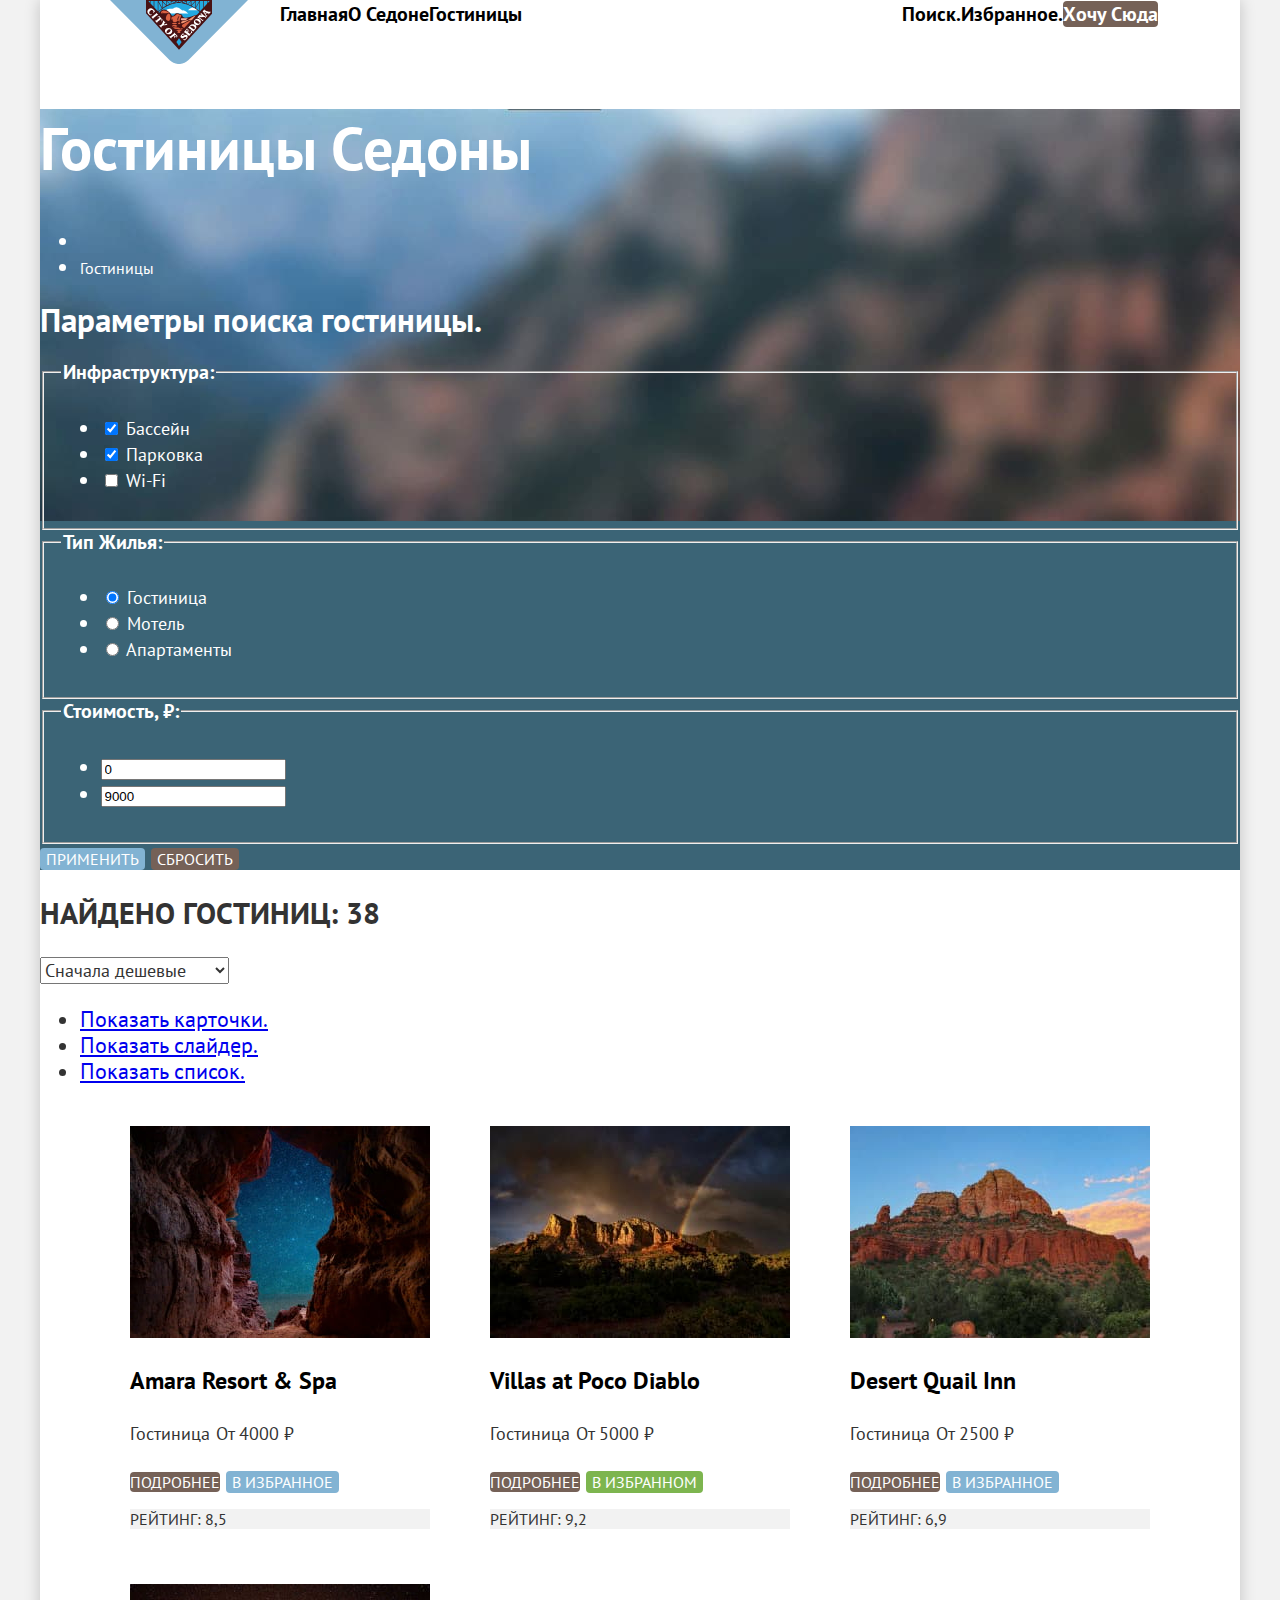
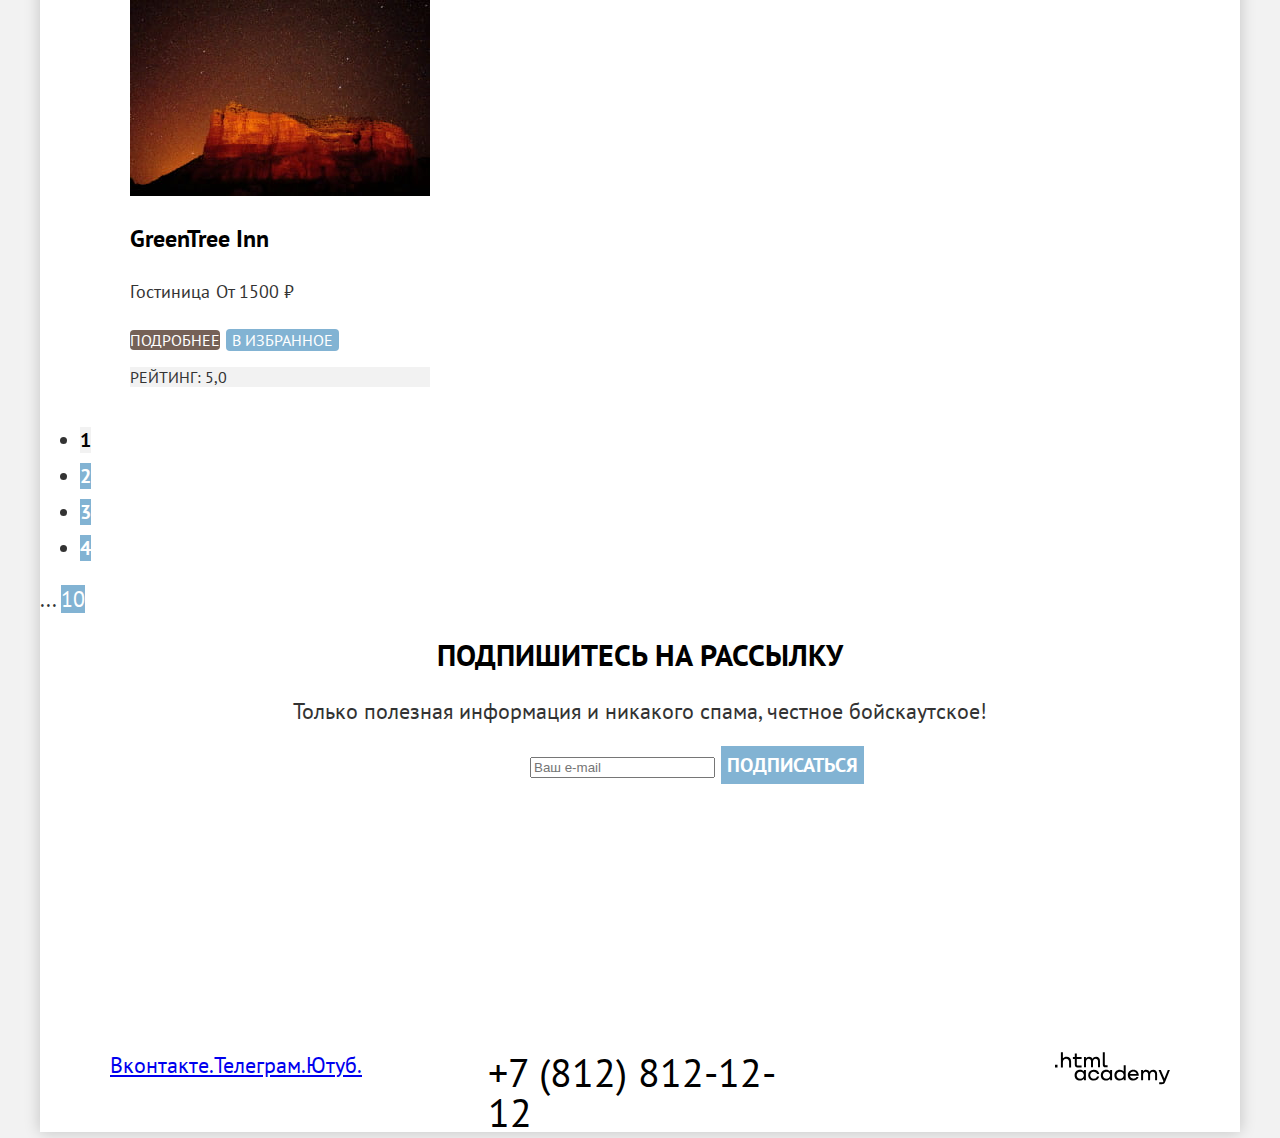
==== commit 331fe03c: "Добавляет в hotel-card-list секции hotel-cards разметку flex" ====
--- a/catalog.html
+++ b/catalog.html
@@ -213,7 +213,7 @@
             </ul>
           </div>
           <div class="hotel-cards-wrapper">
-            <ul class="hotel-cards-list">
+            <ul class="hotel-card-list">
               <li class="hotel-card">
                 <a class="hotel-card-link" href="#">
                   <img
@@ -243,10 +243,6 @@
                 </div>
                 <p class="rating">Рейтинг: 8,5</p>
               </li>
-            </ul>
-          </div>
-          <div class="hotel-cards-wrapper">
-            <ul class="hotel-cards-list">
               <li class="hotel-card">
                 <a class="hotel-card-link" href="#">
                   <img
@@ -276,10 +272,6 @@
                 </div>
                 <p class="rating">Рейтинг: 9,2</p>
               </li>
-            </ul>
-          </div>
-          <div class="hotel-cards-wrapper">
-            <ul class="hotel-cards-list">
               <li class="hotel-card">
                 <a class="hotel-card-link" href="#">
                   <img
@@ -308,10 +300,6 @@
                 </div>
                 <p class="rating">Рейтинг: 6,9</p>
               </li>
-            </ul>
-          </div>
-          <div class="hotel-cards-wrapper">
-            <ul class="hotel-cards-list">
               <li class="hotel-card">
                 <a class="hotel-card-link" href="#">
                   <img
@@ -341,6 +329,7 @@
               </li>
             </ul>
           </div>
+
           <!-- Пагинация -->
           <div class="pagination">
             <ul class="pagination-list">
@@ -360,16 +349,14 @@
               </li>
             </ul>
             <span class="pagination-separator">...</span>
-            <a
-              class="pagination-link pagination-last-page"
-              href="#"
-              >10</a
-            >
+            <a class="pagination-link pagination-last-page" href="#">10</a>
           </div>
         </section>
         <!-- Подписка -->
-        <section class="subscription subscription-catalog">
-          <h2 class="subscription-title subscription-title-catalog">Подпишитесь на&nbsp;рассылку</h2>
+        <article class="subscription subscription-catalog">
+          <h2 class="subscription-title subscription-title-catalog">
+            Подпишитесь на&nbsp;рассылку
+          </h2>
           <p class="subscription-descr subscription-descr-catalog">
             Только полезная информация и&nbsp;никакого спама, честное
             бойскаутское!
@@ -393,48 +380,50 @@
               ПОДПИСАТЬСЯ
             </button>
           </form>
-        </section>
+        </article>
       </main>
       <!-- Подвал -->
       <footer class="page-footer">
-        <ul class="social-list">
-          <li class="social-item">
-            <a
-              class="social-icons"
-              href="https://vk.com/htmlacademy"
-              target="_blank"
-            >
-              <span class="visually-hidden">Вконтакте.</span>
-            </a>
-          </li>
-          <li class="social-item">
-            <a
-              class="social-icons"
-              href="https://t.me/htmlacademy"
-              target="_blank"
-            >
-              <span class="visually-hidden">Телеграм.</span>
-            </a>
-          </li>
-          <li class="social-item">
-            <a
-              class="social-icons"
-              href="https://www.youtube.com/user/htmlacademyru"
-              target="_blank"
-            >
-              <span class="visually-hidden">Ютуб.</span>
-            </a>
-          </li>
-        </ul>
-        <a href="tel:+78128121212">+7 (812) 812-12-12</a>
-        <a href="https://htmlacademy.ru/" target="_blank">
-          <img
-            src="images/logo/logo-footer-htmlacademy.svg"
-            width="115"
-            height="33"
-            alt="Логотип HTMLacademy."
-          />
-        </a>
+        <div class="page-footer-container">
+          <ul class="footer-social-list">
+            <li class="footer-social-item">
+              <a
+                class="footer-social-icon"
+                href="https://vk.com/htmlacademy"
+                target="_blank"
+              >
+                <span class="visually-hidden">Вконтакте.</span>
+              </a>
+            </li>
+            <li class="footer-social-item">
+              <a
+                class="footer-social-icon"
+                href="https://t.me/htmlacademy"
+                target="_blank"
+              >
+                <span class="visually-hidden">Телеграм.</span>
+              </a>
+            </li>
+            <li class="footer-social-item">
+              <a
+                class="footer-social-icon"
+                href="https://www.youtube.com/user/htmlacademyru"
+                target="_blank"
+              >
+                <span class="visually-hidden">Ютуб.</span>
+              </a>
+            </li>
+          </ul>
+          <a class="footer-phone" href="tel:+78128121212">+7 (812) 812-12-12</a>
+          <a class="footer-logo" href="https://htmlacademy.ru/" target="_blank">
+            <img
+              src="images/logo/logo-footer-htmlacademy.svg"
+              width="115"
+              height="33"
+              alt="Логотип HTMLacademy."
+            />
+          </a>
+        </div>
       </footer>
     </div>
   </body>
--- a/styles/styles.css
+++ b/styles/styles.css
@@ -14,8 +14,13 @@
   font-display: swap;
 }
 
+html {
+  height: 100%;
+}
+
 body {
   margin: 0;
+  height: 100%;
   font-family: "PT Sans", sans-serif;
   font-size: 22px;
   line-height: 26px;
@@ -77,7 +82,10 @@
 }
 
 .page-container {
+  min-height: 100%;
   max-width: 1200px;
+  display: flex;
+  flex-direction: column;
   margin: 0 auto;
   background-color: #FFFFFF;
   box-shadow: 0 0 15px rgba(0, 0, 0, 0.2);
@@ -85,8 +93,33 @@
 
 /* Шапка */
 .page-header {
+  display: flex;
+  padding: 0 70px;
+  justify-content: space-between;
   background-color: #FFFFFF;
   color: #333333;
+}
+
+.header-logo {
+  margin-right: 28px;
+}
+
+.navigation {
+  width: 890px;
+  display: flex;
+}
+
+.navigation-list {
+  margin: 0;
+  padding: 0;
+  width: 570px;
+  display: flex;
+  list-style: none;
+}
+
+.navigation-user {
+  max-width: 268px;
+  margin-left: auto;
 }
 
 .navigation-link {
@@ -98,6 +131,11 @@
   text-align: center;
   text-decoration: none;
   text-transform: capitalize;
+}
+
+/* main */
+.main-index {
+  flex-grow: 1;
 }
 
 /* HERO */
@@ -124,28 +162,53 @@
 }
 
 /* Преимущества */
-.advantages {
-  text-align: center;
-}
-
 .advantages-title {
   font-weight: 700;
   font-size: 30px;
   line-height: 36px;
   text-transform: uppercase;
   color: #000000;
+  text-align: center;
+}
+
+.advantages-desc {
+  text-align: center;
+}
+
+.advantages-list {
+  margin: 0;
+  padding: 0;
+  list-style: none;
+  text-align: center;
+  display: flex;
+  flex-wrap: wrap;
+  justify-content: space-between;
 }
 
 .advantages-item {
-background-color: #83B3D31F;
+  background-color: #83B3D31F;
 }
 
 .advantages-item-dark {
+  display: flex;
   background-color: #82B3D3;
+}
+
+.advantages-item-wrapper {
+  box-sizing: border-box;
+  width: 400px;
+  min-height: 385px;
+  padding: 103px 85px;
 }
 
 .advantages-item-grey {
   background-color: #83B3D333;
+}
+
+.advantages-image {
+  width: 800px;
+  height: 100%;
+  object-fit: cover;
 }
 
 .advantages-item-title {
@@ -198,6 +261,22 @@
   color: #000000;
 }
 
+.features-list {
+  margin: 0;
+  padding: 0;
+  display: flex;
+  justify-content: space-between;
+  /* text-align: center; */
+  list-style: none;
+}
+
+.features-item {
+  width: 400px;
+  min-height: 385px;
+  padding: 80px 85px;
+  box-sizing: border-box;
+}
+
 .features-item-grey {
   background-color: #83B3D31F;
 }
@@ -248,13 +327,39 @@
 }
 
 /*Подвал*/
+.page-footer {
+  background: #FFFFFF;
+}
+
+.page-footer-container {
+  display: flex;
+  justify-content: space-between;
+  width: 1060px;
+  margin: 0 auto;
+}
+
+.footer-social-list {
+  display: flex;
+  width: 142px;
+  padding: 0;
+  margin: 0;
+  list-style: none;
+}
+
 .footer-phone {
+  width: 331px;
   font-size: 40px;
   line-height: 40px;
   text-transform: uppercase;
   text-decoration: none;
   color: #000000;
 }
+
+.footer-logo {
+  width: 115px;
+}
+
+
 
 
 /* catalog */
@@ -315,7 +420,30 @@
   color: #333333;
 }
 
+/* Карточки гостиниц */
+
+.hotel-cards-wrapper {
+  width: 1060px;
+  margin: 0 auto;
+}
+
+.hotel-card-list {
+  list-style: none;
+  margin: 0;
+  padding: 0;
+  display: flex;
+  flex-wrap: wrap;
+  gap: 20px;
+}
+
+.hotel-card {
+  width: 300px;
+  height: 398px;
+  padding: 20px;
+}
+
 .hotel-card-link {
+  /* display: block; */
   text-decoration: none;
 }
 
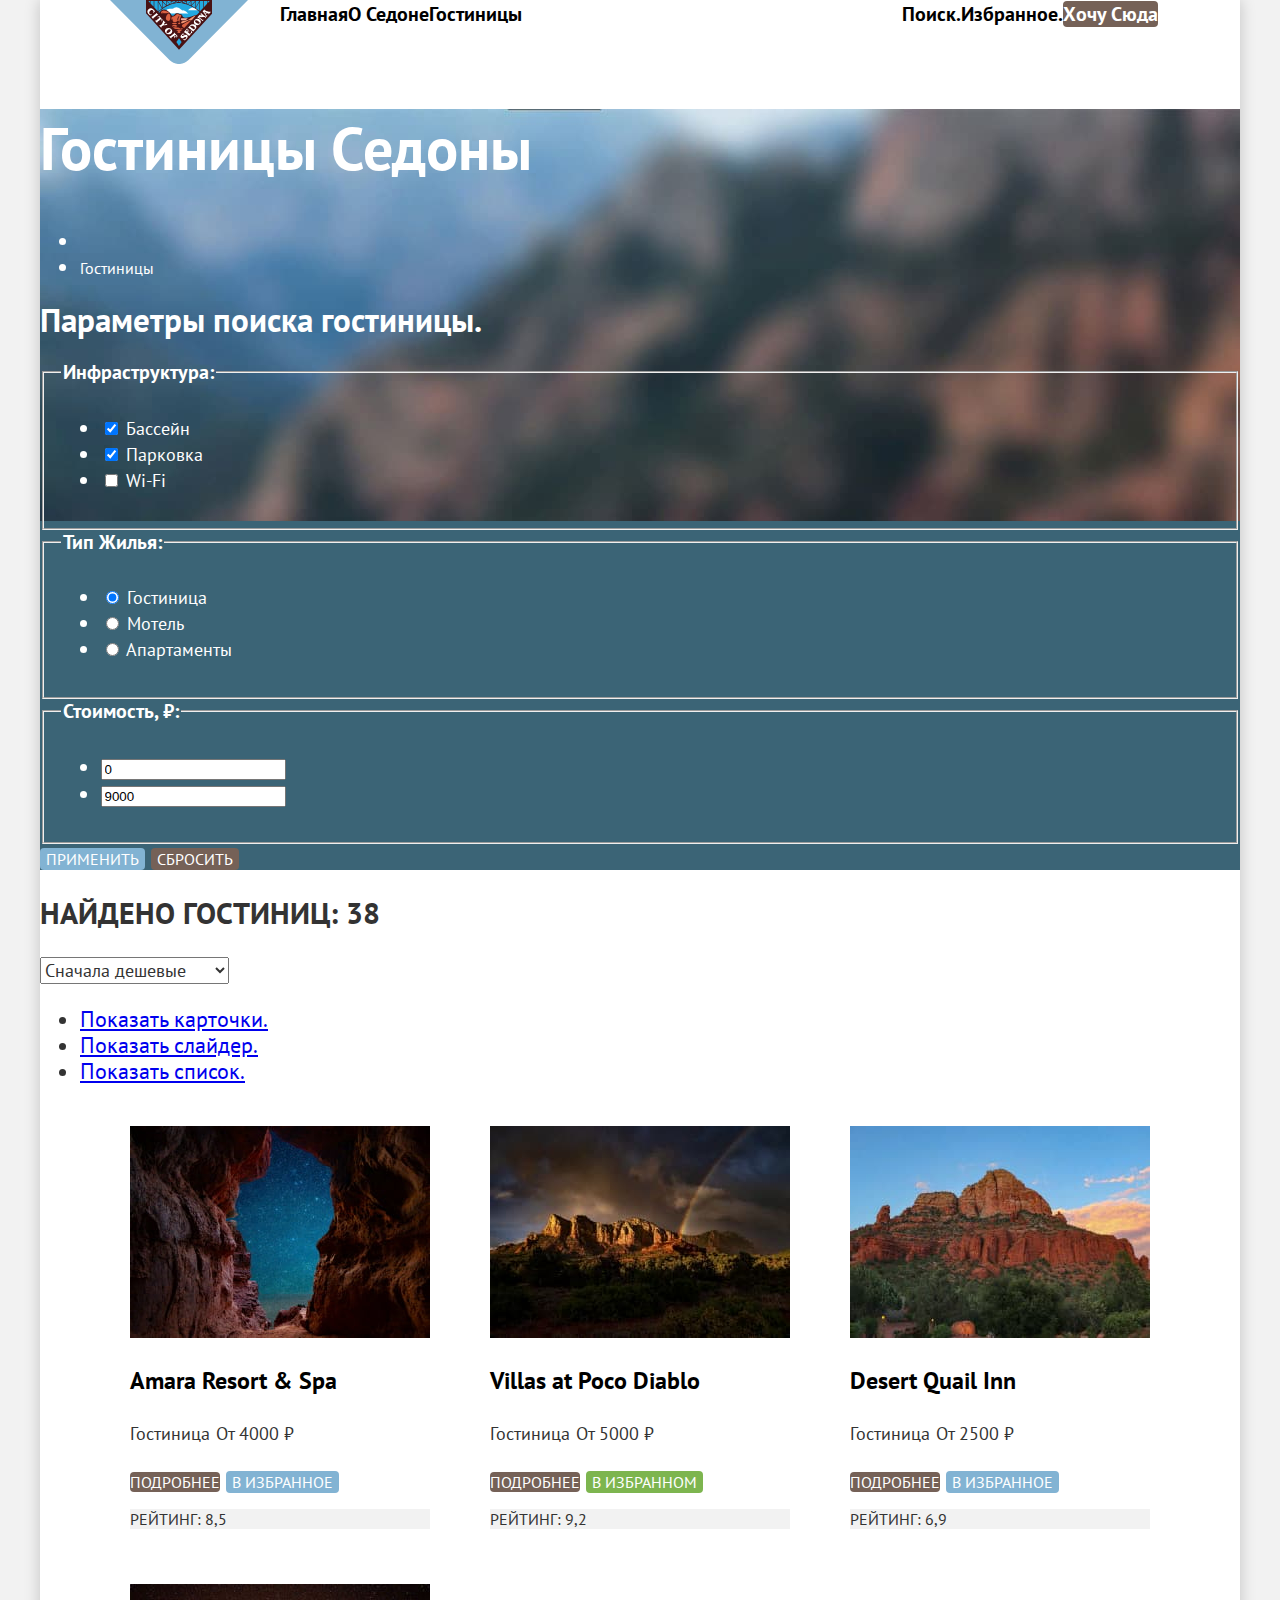
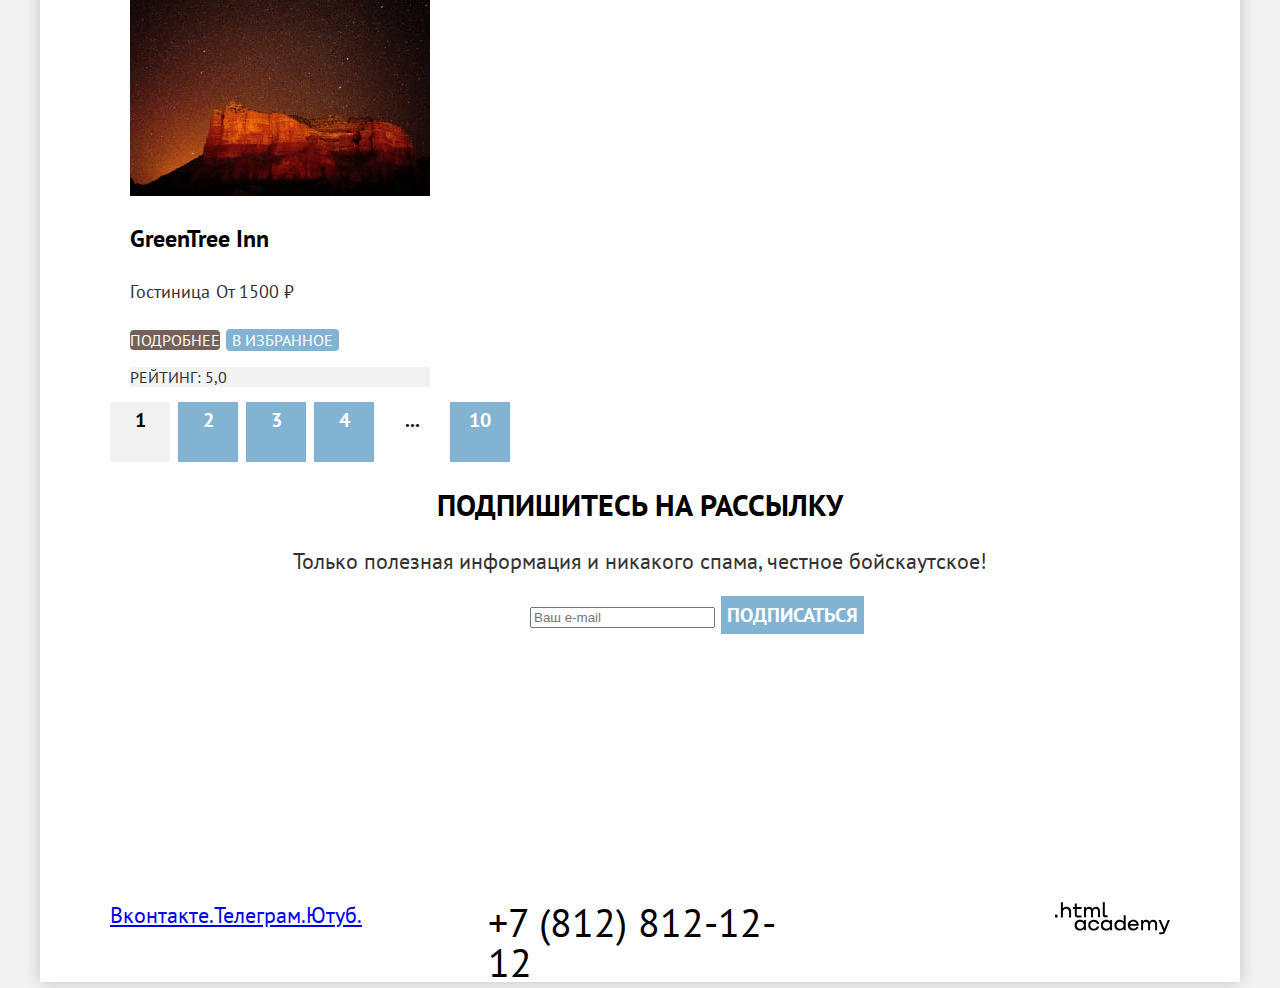
==== commit f0f3a223: "Merge pull request #5 from MULTI-82rus/master" ====
--- a/catalog.html
+++ b/catalog.html
@@ -333,10 +333,8 @@
           <!-- Пагинация -->
           <div class="pagination">
             <ul class="pagination-list">
-              <li class="pagination-item">
-                <a class="button-gray pagination-link pagination-link-current"
-                  >1</a
-                >
+              <li class="pagination-item pagination-item-current">
+                <a class="pagination-link pagination-link-current button-gray">1</a>
               </li>
               <li class="pagination-item">
                 <a class="pagination-link" href="#">2</a>
@@ -347,9 +345,13 @@
               <li class="pagination-item">
                 <a class="pagination-link" href="#">4</a>
               </li>
+              <li class="pagination-item pagination-item-separator">
+                <span class="pagination-separator">...</span>
+              </li>
+              <li class="pagination-item">
+                <a class="pagination-link pagination-last-page" href="#">10</a>
+              </li>
             </ul>
-            <span class="pagination-separator">...</span>
-            <a class="pagination-link pagination-last-page" href="#">10</a>
           </div>
         </section>
         <!-- Подписка -->
--- a/styles/styles.css
+++ b/styles/styles.css
@@ -474,20 +474,51 @@
   background-color: #F2F2F2;
 }
 
+/* Пагинация */
+.pagination {
+  width: 1060px;
+  margin: 0 auto;
+}
+
 .pagination-list {
+  margin: 0;
+  padding: 0;
   font-size: 20px;
   font-weight: 700;
   line-height: 36px;
+  list-style: none;
+  display: flex;
+  gap: 0 8px;
+}
+
+.pagination-item {
+  width: 60px;
+  height: 60px;
+  text-align: center;
+  background-color: #82B3D3;
+}
+
+.pagination-item-current {
+  background-color: #F2F2F2;
+  /* color: #000000; */
+}
+
+.pagination-item-separator {
+  background-color: #FFFFFF;
+}
+
+.pagination-separator {
+  color: #000000;
 }
 
 .pagination-link {
-  background-color: #82B3D3;
+  margin: 0;
+  padding: 0;
   color: #FFFFFF;
   text-decoration: none;
 }
 
 .pagination-link-current {
-  background-color: #F2F2F2;
   color: #000000;
 }
 
